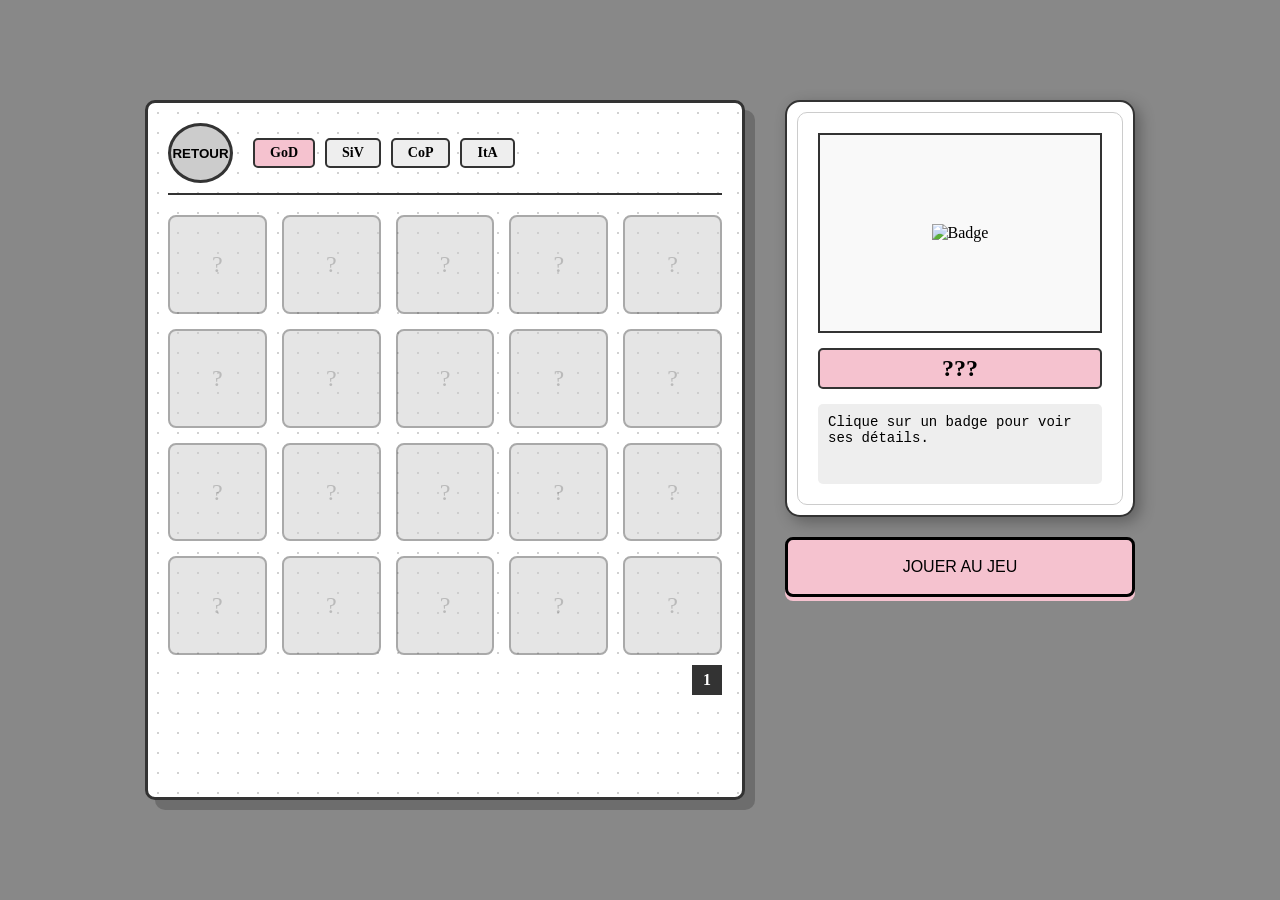
==== pages/badges.html @ b0dfad02 "Ajouts sons badges + notifications badges + lien badges/règles" ====
<!DOCTYPE html>
<html lang="fr">
<head>
    <meta charset="UTF-8">
    <title>Collections - Unicorn Shooter</title>
    <link rel="stylesheet" href="../assets/css/style.css">
    <link rel="shortcut icon" href="../assets/images/Lakitu.Favicon.png"/>
</head>
<body class="badge-page">

    <div class="badge-main-container">
        <div class="notebook">
            <div class="notebook-header">
                <button class="back-btn" onclick="window.location.href='../index.html'">RETOUR</button>
                <div class="game-tabs">
                    <span class="tab active">GoD</span>
                    <span class="tab">SiV</span>
                    <span class="tab">CoP</span>
                    <span class="tab">ItA</span>
                </div>
            </div>

            <div class="notebook-content">
                <div class="badge-grid" id="badgeGrid">
                    </div>
                
                <div class="page-numbers">
                    <div class="page-btn active">1</div>
                </div>
            </div>
        </div>

        
        
        <div class="side-column-container">
        <div class="details-card" id="detailsCard">
        <div class="card-inner">
            <div class="card-photo">
                <img src="../assets/images/placeholder_badge.png" id="detailImg" alt="Badge">
            </div>
            <div class="card-name" id="detailName">???</div>
            <div class="card-description">
                <p id="detailDesc">Clique sur un badge pour voir ses détails.</p>
            </div>
        </div>
    </div>
    <a href="règles.html" class="btn-rect-rules">JOUER AU JEU</a>
   </div>
    </div>

    <audio id="badgeMusic" src="../assets/sounds/Badges.mp3" loop preload="auto"></audio>
    

   <script>
    // --- 1. LANCEMENT IMMÉDIAT DE LA MUSIQUE ---
    const bgMusic = document.getElementById('badgeMusic');
    if (bgMusic) {
        // Force la boucle même en JS pour être sûr
        bgMusic.loop = true; 
        
        const savedVol = localStorage.getItem('musicVol') || 0.5;
        bgMusic.volume = parseFloat(savedVol);
        
        bgMusic.play().catch(() => {
            document.addEventListener('click', () => bgMusic.play(), { once: true });
        });
    }

    // --- 2. Configuration des badges (ID, Nom, Description, Image) ---
    const badgeData = [
        { id: 'first_kill', name: "Premier Sang", desc: "Vous avez éliminé votre première cible.", img: "../assets/images/Laki1.png" },
        { id: 'combo_10', name: "Série de 10", desc: "Atteindre un combo de 10 sans rater.", img: "../assets/images/Laki2.png" },
        { id: 'lakitu_slayer', name: "Chasseur de Lakitu", desc: "Éliminer Lakitu 5 fois dans une partie.", img: "../assets/images/Laki1.png" },
        { id: 'dog_lover', name: "Ami des Animaux", desc: "Cliquer sur le chien secret.", img: "../assets/images/badges/b4.png" },
        { id: 'perfect_game', name: "Score Parfait", desc: "Terminer un niveau avec 100% de précision.", img: "../assets/images/" },
        { id: 'score_5000', name: "Score de Bronze", desc: "Atteindre un score de 5 000 points.", img: "../assets/images/badges/b6.png" },
        { id: 'score_15000', name: "Score d'Argent", desc: "Atteindre un score de 15 000 points.", img: "../assets/images/badges/b7.png" },
        { id: 'yami_hunter', name: "Yami !", desc: "A débusqué un Yami caché.", img: "../assets/images/yami3.png" },
        { id: 'sniper_master', name: "Œil de Lynx", desc: "Éliminer 20 cibles à la suite sans rater un seul tir.", img: "../assets/images/badges/b9.png" },
        { id: 'super_combo', name: "Fureur de Vaincre", desc: "Maintenir un Super Combo pendant plus de 10 secondes.", img: "../assets/images/badges/b10.png" },
        { id: 'world_1_clear', name: "Explorateur des Plaines", desc: "Terminer avec succès le Monde 1.", img: "../assets/images/badges/b16.png" },
        { id: 'world_2_clear', name: "Voyageur des Cieux", desc: "Terminer avec succès le Monde 2.", img: "../assets/images/badges/b17.png" },
        { id: 'world_3_clear', name: "Héros de l'Ombre", desc: "Terminer avec succès le Monde 3.", img: "../assets/images/badges/b18.png" },
        { id: 'game_marathon', name: "Marathonien", desc: "Jouer plus de 10 parties au total.", img: "../assets/images/badges/b19.png" },
        { id: 'ghost_touch', name: "Chasseur de Fantômes", desc: "Cliquer sur une cible en mode Fantôme (Ghost-mode).", img: "../assets/images/badges/b20.png" },
        { id: 'time_saver', name: "Juste à Temps", desc: "Récupérer un bonus de temps quand il reste moins de 3 secondes.", img: "../assets/images/badges/b21.png" },
        { id: 'trigger_happy', name: "Gâchette Facile", desc: "Cliquer plus de 100 fois dans une seule partie.", img: "../assets/images/badges/b22.png" },
        { id: 'peaceful', name: "Pacifiste", desc: "Ne rien toucher pendant les 10 premières secondes d'une partie.", img: "../assets/images/badges/b23.png" },
        { id: 'settings_pro', name: "Curieux", desc: "Ouvrir le menu des paramètres avant de lancer une partie.", img: "../assets/images/badges/b24.png" },
        { id: 'full_collection', name: "Maître des Licornes", desc: "Débloquer tous les autres badges du jeu.", img: "../assets/images/badges/b25.png" }
    ];

    // --- 3. Initialisation de la grille et des boutons ---
    window.onload = () => {
        const grid = document.getElementById('badgeGrid');
        const unlockedBadges = JSON.parse(localStorage.getItem('unlockedBadges')) || [];

        badgeData.forEach(badge => {
            const isUnlocked = unlockedBadges.includes(badge.id);
            const item = document.createElement('div');
            item.className = `badge-item ${isUnlocked ? 'unlocked' : 'locked'}`;
            
            item.innerHTML = isUnlocked 
                ? `<img src="${badge.img}" alt="${badge.name}">`
                : `<div class="lock-icon">?</div>`;

            item.onclick = () => {
                if (isUnlocked) {
                    showDetails(badge);
                } else {
                    showDetails({ 
                        name: "???", 
                        desc: "Contenu verrouillé. Continuez à jouer !", 
                        img: "../assets/images/lock_placeholder.png" 
                    });
                }
            };
            grid.appendChild(item);
        });

        // --- GESTION DU BOUTON RÈGLES ---
        const rulesBtn = document.querySelector('.btn-rect-rules');
        if (rulesBtn) {
            rulesBtn.onclick = (e) => {
                e.preventDefault();
                const targetUrl = rulesBtn.getAttribute('href');

                // AJOUT DU SON DE CLIC
                const clickSound = new Audio('../assets/sounds/Game_Entry.mp3');
                const sfxVol = localStorage.getItem('sfxVol') || 0.7;
                clickSound.volume = parseFloat(sfxVol);
                clickSound.play(); // On joue le son immédiatement

                // Feedback visuel
                rulesBtn.innerText = "PATIENTEZ...";
                rulesBtn.style.opacity = "0.6";

                // Délai de 1.5s avant de changer de page
                setTimeout(() => { 
                    window.location.href = targetUrl; 
                }, 2000);
            };
        }
    };

    function showDetails(badge) {
        document.getElementById('detailImg').src = badge.img;
        document.getElementById('detailName').textContent = badge.name;
        document.getElementById('detailDesc').textContent = badge.desc;
        const card = document.getElementById('detailsCard');
        if (card) {
            card.style.transform = "rotate(2deg) scale(1.02)";
            setTimeout(() => card.style.transform = "rotate(0deg) scale(1)", 150);
        }
    }
</script>
</body>
</html>
---- assets/css/style.css ----
/* =========================================================================================================================
   SEGEMENT 0 : PAGE D'ENTRÉE (OVERLAY ET PORTES DE NUAGES)
   ========================================================================================================================= */

/* ===============================================================
   SOUS SECTION 0.1 : OVERLAY PRINCIPAL
   =============================================================== */
.home-overlay {
    position: fixed;
    inset: 0;
    display: flex;
    justify-content: center;
    align-items: center;
    z-index: 10000;
    background: rgba(255, 255, 255, 0.1); 
    backdrop-filter: blur(10px);
    transition: opacity 0.8s ease-in-out;
}

/* ===============================================================
   SOUS SECTION 0.2 : PORTES DE NUAGES
   =============================================================== */
.cloud-door {
    position: absolute;
    left: 0;
    width: 100%;
    height: 50%;
    background-color: #6d6d6d;
    background-image: url('../images/Entry_Cloud.gif');
    background-size: 250px;
    z-index: -1;
    transition: transform 1.2s cubic-bezier(0.7, 0, 0.3, 1);
}

.cloud-door.top { 
    top: 0; 
    border-bottom: 1px solid #eee; 
}

.cloud-door.bottom { 
    bottom: 0; 
    border-top: 1px solid #eee; 
}

/* ===============================================================
   SOUS SECTION 0.3 : ANIMATIONS OVERLAY
   =============================================================== */
.home-overlay.opened .cloud-door.top {
    transform: translateY(-100%);
}

.home-overlay.opened .cloud-door.bottom {
    transform: translateY(100%);
}

.home-overlay.opened .home-content {
    opacity: 0;
    transform: scale(0.9);
    transition: 0.5s ease;
}

/* ===============================================================
   SOUS SECTION 0.4 : CONTENU (TEXTE & BOUTONS)
   =============================================================== */
.welcome-title {
    font-size: 8rem;
    font-family: Impact, Haettenschweiler, 'Arial Narrow Bold', sans-serif;
    font-weight: 900;
    border: 4px solid #f5c2cf;
    letter-spacing: -2px;
    margin-bottom: 150px;
    animation: simpleFloat 4s ease-in-out infinite;
    background-color: #000;
    border-radius: 40px;
    padding: 40px;
    margin-top: -80px;
    color: #f6f6f6;
}

.action-area {
    display: flex;
    flex-direction: column;
    gap: 15px;
    align-items: center;
}

#enterBtn {
    padding: 25px 60px;
    font-size: 2.3rem;
    font-weight: 700;
    text-transform: uppercase;
    background: #000;
    color: #ffffff;
    border: 4px solid #f5c2cf;
    border-radius: 50px;
    cursor: pointer;
    transition: all 0.3s ease;
    box-shadow: 0 10px 20px rgba(0,0,0,0.1);
    margin-top: -70px;
    font-family: Impact, Haettenschweiler, 'Arial Narrow Bold', sans-serif;
}

#enterBtn:hover {
    transform: translateY(-3px);
    background: #f5c2cf;
    box-shadow: 0 15px 30px rgba(0,0,0,0.15);
}

.press-start {
    font-size: 1.4rem;
    color: #fffcfc;
    text-transform: uppercase;
    letter-spacing: 2px;
    animation: blink 1.5s infinite;
}

/* ===============================================================
   SOUS SECTION 0.5 : ANIMATIONS GLOBALES
   =============================================================== */
@keyframes simpleFloat {
    0%, 100% { transform: translateY(0); }
    50% { transform: translateY(-10px); }
}

@keyframes blink {
    0%, 100% { opacity: 0.8; }
    50% { opacity: 0.2; }
}

/* =========================================================================================================================
   SEGEMENT 1 : PAGE D'ACCUEIL
   ========================================================================================================================= */

/* ===============================================================
   SOUS SECTION 1.1 : BASE & FOND
   =============================================================== */
body.page-accueil_3 { 
    margin: 0;
    padding: 0;
    height: 100vh;
    display: flex;
    flex-direction: column;
    justify-content: center;
    align-items: center;
    overflow: hidden;
    font-family: 'Arial Black', sans-serif;
    overflow-x: hidden;
}

body.page-accueil_3::before {
    content: "";
    position: fixed;
    inset: 0;
    background: url('../images/Nuage_AkaG.gif') repeat;
    background-size: 220px;
    opacity: 0.3;
    animation: cloudsMove 60s linear infinite;
    z-index: -1;
}

@keyframes cloudsMove {
    from { background-position: -2000px 0; }
    to { background-position: 0 0; }
}

/* ===============================================================
   SOUS SECTION 1.2 : STRUCTURE PRINCIPALE
   =============================================================== */
.menu-container {
    display: flex;
    flex-direction: column;
    align-items: center;
    width: 100%;
    position: relative;
    z-index: 10;
}

/* ===============================================================
   SOUS SECTION 1.3 : LOGO
   =============================================================== */
.logo-area {
    margin-bottom: 20px;
    text-align: center;
}

.main-logo {
    width: 800px;
    max-width: 90vw;
    display: block;
    margin: 0 auto;
    filter: drop-shadow(0 5px 0 rgba(0,0,0,0.2));
    animation: float 3s ease-in-out infinite;
}

@keyframes float {
    0% { transform: translateY(0px); }
    50% { transform: translateY(-15px); }
    100% { transform: translateY(0px); }
}

/* ===============================================================
   SOUS SECTION 1.4 : NAVIGATION
   =============================================================== */
.nav-bar {
    position: relative;
    width: 100%;
    height: 220px;
    display: flex;
    justify-content: center;
    align-items: center;
    margin-top: -40px;
}

.nav-line {
    position: absolute;
    width: 100%;
    height: 120px;
    background: #000;
    z-index: 1;
}

.buttons-wrapper {
    position: relative;
    z-index: 2;
    display: flex;
    gap: 160px;
}

/* ===============================================================
   SOUS SECTION 1.5 : BOUTONS MENU
   =============================================================== */
.menu-btn {
    width: 220px;
    height: 220px;
    background: #cccccc;
    border: 15px solid #000;
    border-radius: 50%;
    display: flex;
    justify-content: center;
    align-items: center;
    text-decoration: none;
    color: #000;
    font-weight: 900;
    font-size: 2rem;
    text-transform: uppercase;
    transition: all 0.2s ease-in-out;
    box-shadow: inset 0 0 10px rgba(0,0,0,0.1);
}

.menu-btn:hover {
    transform: scale(1.1);
    background: #f5c2cf;
    border-color: #333;
}

.home-page-3 a {
    text-decoration: none;
}

/* ===============================================================
   SOUS SECTION 1.6 : BOUTON PARAMÈTRES
   =============================================================== */
.floating-settings {
    position: fixed;
    top: 20px;
    right: 20px;
    width: 60px;
    height: 60px;
    background: rgba(255, 255, 255, 0.9);
    border: 3px solid #43d5e6;
    border-radius: 50%;
    display: flex;
    justify-content: center;
    align-items: center;
    cursor: pointer;
    z-index: 1000;
    box-shadow: 0 4px 10px rgba(0, 0, 0, 0.2);
    transition: all 0.3s ease;
}

.floating-settings:hover {
    transform: scale(1.1);
    background: #fff;
    box-shadow: 0 0 15px rgba(67, 213, 230, 0.5);
}

.gear-icon {
    width: 30px;
    height: 30px;
    background: #444;
    position: relative;
    border-radius: 5px;
    transition: transform 0.6s cubic-bezier(0.175, 0.885, 0.32, 1.275);
}

.gear-icon::before, .gear-icon::after {
    content: "";
    position: absolute;
    inset: 0;
    background: inherit;
    border-radius: 5px;
}

.gear-icon::before { transform: rotate(30deg); }
.gear-icon::after { transform: rotate(60deg); }

.gear-inner {
    position: absolute;
    top: 50%; left: 50%;
    width: 12px; height: 12px;
    background: #fff;
    border-radius: 50%;
    transform: translate(-50%, -50%);
    z-index: 2;
}

.floating-settings:hover .gear-icon {
    transform: rotate(180deg);
    background: #43d5e6;
}

#settingsOverlay {
    z-index: 9000;   
}

/* =========================================================================================================================
   SEGEMENT 2 : PAGE RÈGLES
   ========================================================================================================================= */

/* ===============================================================
   SOUS SECTION 2.1 : BASE & FOND
   =============================================================== */
body.page-règles {
  position: relative;
  background-color: rgb(225, 225, 225);
  margin: 0;
  padding: 0;
  font-family: 'Segoe UI', Tahoma, Geneva, Verdana, sans-serif;
  display: flex;
  justify-content: center;
  align-items: center;
  min-height: 100vh;
  overflow: hidden;
}

body.page-règles::before {
  content: "";
  position: absolute;
  inset: 0;
  background-image: url("../images/Lakituu.gif");
  background-repeat: repeat;
  background-size: 220px;
  opacity: 0.15;
  z-index: 0;
}

/* Contenu au-dessus du fond */
body.page-règles > * {
  position: relative;
  z-index: 1;
}

/* ===============================================================
   SOUS SECTION 2.2 : VARIABLES CSS
   =============================================================== */
:root {
  --wii-blue-light: #a5a7ab;
  --wii-blue-dark: #000000;
  --wii-border: #7258b5;
  --wii-bg-glass: rgba(255, 255, 255, 0.2);
}

/* ===============================================================
   SOUS SECTION 2.3 : CONTAINER PRINCIPAL (STYLE WII)
   =============================================================== */
.wii-container {
  width: 1320px;
  min-height: 520px;
  align-items: center;
  background: linear-gradient(to bottom, var(--wii-blue-light), var(--wii-blue-dark));
  border: 4px solid white;
  border-radius: 40px;
  padding: 30px;
  box-shadow: 0 20px 50px rgba(170, 169, 169, 0.3);
  display: flex;
  position: relative;
  z-index: 1;
  flex-direction: column;
  gap: 20px;
}

/* Effet lignes */
.wii-container::before {
  content: "";
  position: absolute;
  inset: 0;
  background: repeating-linear-gradient(0deg, transparent, transparent 2px, rgba(0,0,0,0.05) 3px);
  pointer-events: none;
}

/* ===============================================================
   SOUS SECTION 2.4 : HEADER
   =============================================================== */
.wii-header {
  display: flex;
  align-items: center;
  gap: 20px;
  margin-bottom: 15px;
}

.game-thumbnail {
  width: 150px;
  height: 80px;
  background: rgb(255, 255, 255);
  border-radius: 15px;
  border: 3px solid #b5c4f5;
  overflow: hidden;
}

.game-thumbnail img {
  width: 100%;
  height: 100%;
  object-fit: cover;
}

.wii-header h1 {
  font-size: 2.2rem;
  margin: 0;
  text-shadow: 2px 2px 4px rgba(0,0,0,0.2);
}

/* ===============================================================
   SOUS SECTION 2.5 : CONTENU CENTRAL
   =============================================================== */
.wii-content {
  background: var(--wii-bg-glass);
  border: 2px solid rgba(255,255,255,0.4);
  border-radius: 30px;
  padding: 20px;
}

.content-wrapper {
  display: flex;
  gap: 20px;
  margin-bottom: 20px;
}

.illustration-box {
  flex: 1;
  background: white;
  border-radius: 20px;
  min-height: 180px;
  display: flex;
  justify-content: center;
  align-items: center;
}

.description-box {
  flex: 1.5;
  font-size: 1.5rem;
  line-height: 1.2;
  font-weight: 500;
}

/* ===============================================================
   SOUS SECTION 2.6 : BLOCS D'INFORMATIONS (3 COLONNES)
   =============================================================== */
.triple-column-wrapper {
  display: flex;
  gap: 15px;
  margin-bottom: 20px;
}

.info-block {
  flex: 1;
  display: flex;
  flex-direction: column;
  gap: 10px;
}

.block-image {
  background: white;
  border-radius: 15px;
  height: 215px;
  width: 100%;
  display: flex;
  justify-content: center;
  align-items: center;
  overflow: hidden;
  border: 2px solid rgba(255,255,255,0.5);
}

.block-image img {
  width: 100%;
  height: 100%;
  object-fit: cover;
  object-position: center;
}

.block-text {
  font-size: 1.1rem;
  line-height: 1.3;
  color: white;
  text-align: center;
  padding: 5px;
}

/* Responsive */
@media (max-width: 600px) {
  .triple-column-wrapper {
    flex-direction: column;
  }
  .wii-container {
    width: 90%;
  }
}

/* ===============================================================
   SOUS SECTION 2.7 : FOOTER & BOUTON
   =============================================================== */
.wii-footer {
  display: flex;
  justify-content: space-between;
  align-items: center;
  border-top: 2px solid rgba(255,255,255,0.3);
  padding-top: 15px;
}

.ok-button {
  background: white;
  color: #333;
  padding: 5px 20px;
  border-radius: 50px;
  display: flex;
  align-items: center;
  gap: 10px;
  font-weight: bold;
  box-shadow: 0 4px 0px #bbb;
  cursor: pointer;
  transition: transform 0.1s ease, box-shadow 0.1s ease;
}

.ok-button:hover {
  transform: scale(1.05);
  filter: brightness(1.1);
}

.ok-button:active {
  transform: scale(0.95);
}

.btn-circle {
  background: #eee;
  border: 2px solid #999;
  border-radius: 50%;
  width: 30px;
  height: 30px;
  display: flex;
  justify-content: center;
  align-items: center;
  font-size: 0.8rem;
}

/* ===============================================================
   SOUS SECTION 2.8 : TEXTES
   =============================================================== */
.rule-message {
    color: white;
    font-weight: bolder;
    font-size: 18px;
}

.player-text {
    color: white;
}

/* ===============================================================
   SOUS SECTION 2.9 : MODALE (OVERLAY)
   =============================================================== */
.modal-overlay {
  position: fixed;
  inset: 0;
  background: rgba(0, 0, 0, 0.7);
  display: none;
  justify-content: center;
  align-items: center;
  z-index: 100;
  backdrop-filter: blur(5px);
}

.modal-overlay.active {
  display: flex;
}

/* ===============================================================
   SOUS SECTION 2.10 : CONTENU MODALE
   =============================================================== */
.modal-content {
  background: linear-gradient(to bottom, #ffffff, #e0e0e0);
  width: 500px;
  max-height: 85vh;
  overflow-y: auto;
  padding: 30px;
  border-radius: 40px;
  border: 6px solid #858585;
  text-align: center;
  box-shadow: 0 0 30px rgba(0,0,0,0.5);
  animation: popIn 0.3s ease-out;
  position: relative;
}

/* Scrollbar */
.modal-content::-webkit-scrollbar {
  width: 8px;
}

.modal-content::-webkit-scrollbar-thumb {
  background: #000000;
  border-radius: 10px;
}

.modal-content::-webkit-scrollbar-track {
  background: rgba(255, 255, 255, 0.05);
  margin: 20px;
}

/* Animation */
@keyframes popIn {
  from { transform: scale(0.8); opacity: 0; }
  to { transform: scale(1); opacity: 1; }
}

.modal-header h1 {
   font-family: Cambria, Cochin, Georgia, Times, 'Times New Roman', serif;
   font-weight: bolder;
}

/* ===============================================================
   SOUS SECTION 2.11 : LISTE D'ITEMS
   =============================================================== */
.items-list {
    list-style: none;
    padding: 0;
    margin: 20px 0;
    text-align: left;
    width: 100%; 
}

.items-list li {
    display: flex;
    align-items: center;
    margin-bottom: 15px;
    background: rgba(255, 255, 255, 0.1);
    padding: 10px;
    border-radius: 8px;
}

/* Icônes */
.item-icon {
    width: 110px;
    height: 90px;
    display: flex;
    justify-content: center;
    align-items: center;
    margin-right: 15px;
    flex-shrink: 0;
}

.starvy-img {
    width: 440px;
    height: 90px;
    display: flex;
    justify-content: center;
    align-items: center;
    margin-right: 15px;
    flex-shrink: 0;
}

/* Images spécifiques */
.img-licornes-groupe {
    width: 65px;
    height: auto;
    transform: scale(1.4);
    filter: drop-shadow(0 0 5px rgba(255, 255, 255, 0.3));
}

.item-icon img:not(.img-licornes-groupe) {
    max-width: 80%;
    height: auto;
}

.item-icon img {
    max-width: 100%;
    max-height: 100%;
    object-fit: contain;
}

/* Texte item */
.item-desc {
    font-size: 0.9rem;
    color: #000000;
    line-height: 1.2;
    font-family:'Franklin Gothic Medium', 'Arial Narrow', Arial, sans-serif;
}

.item-desc strong {
    display: block;
    color: #f8a2b7;
    font-weight: 900;
    font-size: large;
    margin-bottom: 3px;
}

/* ===============================================================
   SOUS SECTION 2.12 : TEXTE CONTINUER
   =============================================================== */
.text-start {  
  width: 100%;
  background: rgba(0, 0, 0, 0.6);
  color: white;
  text-align: center;
  padding: 15px 0;
  position: fixed; 
  bottom: 40px;
  left: 0;
  font-size: 25px;
  font-family: 'Gill Sans', 'Gill Sans MT', Calibri, 'Trebuchet MS', sans-serif;
  animation: blink 1.5s infinite;
  z-index: 5;
}

/* Animation (réutilisée) */
@keyframes blink {
  0%, 100% { opacity: 1; }
  50% { opacity: 0.4; }
}

/* =========================================================================================================================
   SEGEMENT 3 : PAGE JEU (GAMEPLAY, CIBLES ET SYSTÈME)
   ========================================================================================================================= */

/* ===============================================================
   SOUS SECTION 3.1 : RESET & CONFIGURATION DE BASE
   =============================================================== */
* {
    margin: 0;
    padding: 0;
    box-sizing: border-box; /* Meilleure gestion des tailles */
}

body.world_1, body.world_2, body.world_3 {
    margin: 0;
    padding: 0;
    width: 100vw;
    height: 100vh;
    overflow: hidden; /* Empêche le scroll si une cible sort de l'écran */
    position: fixed;  /* Verrouille l'écran pour éviter le décalage sur mobile/clic */
    user-select: none; /* Empêche la sélection de texte/images pendant qu'on clique */
    font-family: Arial, sans-serif;
}

/* ===============================================================
   SOUS SECTION 3.2 : GESTION DES MONDES (VISUELS & BACKGROUNDS)
   =============================================================== */

/* Fonds des mondes en 1er plan */
body.world_1 { 
    background: url('../assets/images/bg_level_1.png') center/cover #ededed ;
    background-size: cover;
    background-attachment: fixed;
    transition: transform 0.1s ease-out; /* Pour un retour au calme fluide */
}

body.world_2 { 
    background: url('../assets/images/bg_level_2.png') center/cover #506396; 
    background-size: cover;
    background-attachment: fixed;
    transition: transform 0.1s ease-out; /* Pour un retour au calme fluide */
}

body.world_3 { 
    background: url('../assets/images/bg_level_3.png') center/cover #535353;
    background-size: cover;
    background-attachment: fixed;
    transition: transform 0.1s ease-out; /* Pour un retour au calme fluide */ 
}

/* Nuages animés et effets atmosphériques (Before de body) */
body.world_1::before {
    content: "";
    position: absolute;
    inset: 0;
    background: url("../images/Nuage_AkaG.gif") repeat;
    background-size: 300px;
    opacity: 0.25;
    pointer-events: none;
    animation: cloudsMove 60s linear infinite;
}

body.world_2::before  {
    content: "";
    position: absolute;
    inset: 0;
    background: url("../images/Entry_Cloud.gif") repeat;
    background-size: 300px;
    opacity: 0.25;
    pointer-events: none;
    animation: cloudsMove 60s linear infinite;
}

body.world_3::before {
    content: "";
    position: absolute;
    inset: 0;
    background: url("../images/Evil_Good_Lakitu.gif") repeat;
    background-size: 300px;
    opacity: 0.25;
    pointer-events: none;
    animation: cloudsMove 60s linear infinite;
}

/* ===============================================================
   SOUS SECTION 3.3 : INTERFACE UTILISATEUR EN JEU (HUD)
   =============================================================== */

.game-infos {
    position: absolute;
    top: 20px;
    inset-inline: 20px;
    display: flex;
    justify-content: space-between;
    align-items: center;
}

.score {
    display: flex;
    align-items: center;
    gap: 10px;
    font-size: 25px;
    font-weight: bold;
}

.score img { width: 45px; }

.timer {
    background: black;
    color: white;
    padding: 12px 20px;
    border-radius: 20px;
    font-size: 18px;
    font-weight: bold;
}

.current-level {
    position: absolute;
    bottom: 20px;
    left: 20px;
    font-weight: 900;
    font-size: 35px;
}

.btn-pause {
    position: absolute;
    bottom: 0;
    right: 0;
    font-size: 42px;
    padding: 16px;
    background: rgba(0,0,0,0.7);
    color: white;
    border: none;
    cursor: pointer;
}

/* --- Notification de Badge (Style PS5) --- */
.badge-notification {
    position: fixed;
    top: 20px;
    right: -350px; /* Caché au départ */
    width: 320px;
    background: rgba(255, 255, 255, 0.95);
    border-left: 8px solid #f5c2cf; /* Ta couleur thème */
    padding: 15px;
    display: flex;
    align-items: center;
    gap: 15px;
    border-radius: 10px;
    box-shadow: 0 10px 30px rgba(0,0,0,0.3);
    z-index: 10000;
    transition: right 0.5s cubic-bezier(0.175, 0.885, 0.32, 1.275);
    font-family: Arial, sans-serif;
}

.badge-notification.show {
    right: 20px; /* Glisse vers l'intérieur */
}

.badge-icon-notify {
    width: 50px;
    height: 50px;
    background: #000;
    border-radius: 50%;
    display: flex;
    justify-content: center;
    align-items: center;
    flex-shrink: 0;
}

.badge-icon-notify img {
    width: 30px;
}

.badge-info-notify {
    display: flex;
    flex-direction: column;
}

.badge-info-notify .title-notif {
    font-size: 12px;
    text-transform: uppercase;
    color: #777;
    font-weight: bold;
    margin: 0;
}

.badge-info-notify .name-notif {
    font-size: 16px;
    color: #000;
    font-weight: 900;
    margin: 2px 0;
}

/* ===============================================================
   SOUS SECTION 3.4 : SYSTÈME DE CIBLES & GAMEPLAY
   =============================================================== */

#levelContainer { position: fixed; inset: 0; z-index: 10; pointer-events: none; }

.targets {
    position: absolute;
    width: 270px;
    image-rendering: pixelated;
    pointer-events: auto;
    cursor: crosshair;
    z-index: 20;
}

.evil-target {
    width: 100px;
    filter: drop-shadow(0 0 10px red); /* Lueur rouge */
    animation: pulse-red 0.5s infinite alternate;
    z-index: 25;
}

/* Harmonisation des deux nuages */
.lakitu-target, 
.evil-lakitu-target {
    width: 140px !important;
    height: auto;
    filter: drop-shadow(0px 5px 5px rgba(0,0,0,0.3));
    z-index: 35;
}

.lakitu-target {
    filter: drop-shadow(0px 0px 10px rgb(255, 254, 254));
    animation: pulse-white 0.5s infinite alternate;
}

.evil-lakitu-target {
    filter: drop-shadow(0px 0px 10px red);
    animation: pulse-red 0.5s infinite alternate;
}

/* Effet fantôme */
.targets.ghost-mode {
    opacity: 0.35 !important; /* Très transparent */
    filter: brightness(1.2) grayscale(0.6) blur(1px);
    pointer-events: none;
    transition: opacity 1s ease-in;
    z-index: 5;
}

/* Classe temporaire pour cacher l'image pendant l'explosion */
.is-exploding {
    visibility: hidden;
}

/* Bombes et Explosions */
.targets.bomb-target {
    width: 150px;
    height: 150px;
    z-index: 30;
}

.bomb-target {
    filter: drop-shadow(0 0 5px red);
    animation: pulse-red 0.5s infinite alternate;
    width: 120px;
}

/* Spéciaux (UFO, Star, Boshi) */
.ufo-target {
    width: 150px;
    height: auto;
    filter: drop-shadow(0 0 15px cyan);
    z-index: 31; 
}

.star-target {
    width: 210px;
    filter: drop-shadow(0 0 15px #FFD700);
    z-index: 29;
}

.boshi-target {
    animation: boshi-sparkle 0.8s infinite alternate;
    width: 110px;
    z-index: 15;
}

/* Easter Egg (Chien) */
.targets.dog-target {
    width: 90px;
    height: 90px;
    filter: drop-shadow(0 0 8px #ADFF2F) drop-shadow(0 0 15px #ADFF2F);
    animation: bounce-dog 1s infinite alternate ease-in-out;
    z-index: 50;
}

/* ===============================================================
   SOUS SECTION 3.5 : FEEDBACK VISUEL & TEXTES FLOTTANTS
   =============================================================== */

.combo-text {
    position: absolute;
    pointer-events: none;
    color: #ffffff;
    font-family: 'Arial Black', sans-serif;
    font-size: 28px;
    font-weight: 900;
    text-transform: uppercase;
    text-shadow: 3px 3px 0px #000, -1px -1px 0px #000, 1px -1px 0px #000, -1px 1px 0px #000;
    z-index: 9999;
    animation: comboAnimation 0.8s ease-out forwards;
}

.combo-text.dog-bonus {
    color: #ADFF2F !important;
    font-weight: bold;
    font-size: 2.2em;
    animation: pop-up-bonus 0.8s forwards;
}

.combo-text.malus {
    color: #ff0000 !important;
    font-weight: bold;
    font-size: 2.2em;
}

.super-combo-active #scoreValue {
    color: #0077ff !important;
    text-shadow: 0 0 15px #00ffff, 0 0 25px #0077ff;
    animation: pulse-score 0.5s infinite alternate;
}

.low-time-alert {
    color: #ff0000 !important;
    animation: pulse-red 0.5s infinite alternate;
    font-weight: bold;
    transform: scale(1.2);
}

/* ===============================================================
   SOUS SECTION 3.6 : OVERLAYS (BIENVENUE, PAUSE & FIN)
   =============================================================== */

/* Style partagé Overlays */
.welcome-overlay, .end-overlay {
    position: fixed;
    inset: 0;
    display: flex;
    justify-content: center;
    align-items: center;
    backdrop-filter: blur(8px);
    -webkit-backdrop-filter: blur(8px);
    z-index: 2000;
}

/* Overlay de Bienvenue */
.welcome-overlay { background: rgba(0, 0, 0, 0.7); }

.welcome-content {
    background: rgb(181, 181, 181);
    padding: 40px;
    border-radius: 30px;
    text-align: center;
    border: 5px solid #000;
    box-shadow: 0 20px 50px rgba(0, 0, 0, 0.2);
    animation: zoomIn 0.6s cubic-bezier(0.34, 1.56, 0.64, 1);
}

.welcome-logo {
    width: 100%;
    max-width: 600px;
    margin: 0 auto 5px;
    display: block;
}

.input-container {
    margin-top: -80px;
    display: flex;
    flex-direction: column;
    align-items: center;
}

#playerNameInput {
    padding: 30px;
    font-size: 25px;
    border: 2px solid #ccc;
    border-radius: 10px;
    width: 450px;
    margin: 0 auto 50px;
    text-align: center;
    outline: none;
}

#startGameBtn {
    padding: 15px 100px;
    font-size: 25px;
    background: black;
    color: white;
    border-radius: 50px;
    cursor: pointer;
    font-weight: bold;
    transition: transform 0.2s;
    border: none;
}

#startGameBtn:hover { transform: scale(1.1); }

/* Overlay de Fin */
.end-overlay { 
    background: rgba(0, 0, 0, 0.2); 
    flex-direction: column;
    display: none; 
    z-index: 1500; 
}

.end-title {
    width: 100%;
    background: rgba(120, 120, 120, 0.9);
    color: white;
    text-align: center;
    padding: 25px 0;
    font-size: 70px;
    font-family: 'Arial Black', sans-serif;
    letter-spacing: 5px;
    text-shadow: 2px 2px 5px rgba(0,0,0,0.3);
    margin-bottom: 15px;
}

.end-content {
    display: flex;
    flex-direction: column;
    align-items: center;
    margin: 20px 0;
}

.end-score-box {
    background: #000;
    color: #fff;
    padding: 15px 60px;
    border-radius: 50px;
    font-size: 35px;
    font-weight: bold;
    box-shadow: 0 4px 15px rgba(0,0,0,0.5);
    margin-bottom: 30px;
}

.end-comment {
    font-size: 26px;
    font-weight: 900;
    color: #000000;
}

.click-to-continue {
    width: 100%;
    background: rgba(60, 60, 60, 0.9);
    color: white;
    text-align: center;
    padding: 20px 0;
    font-size: 20px;
    text-transform: uppercase;
    letter-spacing: 2px;
    margin-top: 50px;
    animation: blink 1.5s infinite;
}

/* Overlay de Pause */
.pause-overlay {
    position: fixed;
    inset: 0;
    display: none;
    justify-content: center;
    align-items: center;
    background: rgba(0, 0, 0, 0.6);
    backdrop-filter: blur(5px);
    z-index: 3000;
}

.pause-content {
    background: #b5b5b5;
    padding: 40px;
    border-radius: 30px;
    border: 5px solid #000;
    text-align: center;
    min-width: 300px;
    box-shadow: 0 10px 30px rgba(0,0,0,0.5);
}

.pause-title {
    font-size: 40px;
    margin-bottom: 30px;
    font-family: 'Arial Black', sans-serif;
}

.pause-buttons {
    display: flex;
    flex-direction: column;
    gap: 20px;
}

.btn-pause-menu {
    padding: 15px 30px;
    font-size: 20px;
    font-weight: bold;
    background: black;
    color: white;
    border: none;
    border-radius: 50px;
    cursor: pointer;
    transition: transform 0.2s, background 0.2s;
}

.btn-pause-menu:hover { transform: scale(1.05); background: #333; }
.btn-quit { background: #8b0000; }
.btn-quit:hover { background: #ff0000; }

/* ===============================================================
   SOUS SECTION 3.7 : SYSTÈME DE DÉCOMPTE & ÉCRANS INTERMÉDIAIRES
   =============================================================== */

.start-message {
    position: fixed;
    top: 50%; left: 50%;
    transform: translate(-50%, -50%);
    font-size: 80px;
    color: white;
    text-shadow: 4px 4px 0 black;
    z-index: 500;
}

.restart-countdown {
    position: fixed;
    top: 50%; left: 50%;
    transform: translate(-50%, -50%);
    font-size: 80px;
    color: white;
    text-shadow: 4px 4px 0 black;
    z-index: 500;
    animation: pulseRestart 0.5s infinite alternate;
}

/* ===============================================================
   SOUS SECTION 3.8 : ANIMATIONS ET EFFETS SPÉCIAUX (KEYFRAMES)
   =============================================================== */

/* Vibrations & Secousses */
.screen-shake {
    animation: shake 0.4s cubic-bezier(.36,.07,.19,.97) both;
    transform: scale(1.05); 
    overflow: hidden;
}

@keyframes shake {
    0% { transform: translate(0, 0) rotate(0deg); }
    10% { transform: translate(-12px, -12px) rotate(-3deg); }
    20% { transform: translate(12px, 10px) rotate(3deg); }
    30% { transform: translate(-12px, 8px) rotate(-2.5deg); }
    40% { transform: translate(12px, -10px) rotate(2.5deg); }
    50% { transform: translate(-10px, 12px) rotate(-2deg); }
    60% { transform: translate(10px, -8px) rotate(2deg); }
    70% { transform: translate(-12px, 10px) rotate(-1.5deg); }
    80% { transform: translate(12px, -12px) rotate(1.5deg); }
    90% { transform: translate(-8px, 8px) rotate(-1deg); }
    100% { transform: translate(0, 0) rotate(0deg); }
}

/* Explosions Pixel Art */
.retro-explosion {
    position: absolute;
    pointer-events: none;
    z-index: 100;
}

.pixel {
    position: absolute;
    width: 8px;
    height: 8px;
    background-color: #f5c2cf;
    box-shadow: 2px 2px 0px #000;
    animation: pixelScatter 0.5s steps(5) forwards;
}

@keyframes pixelScatter {
    0% { transform: translate(0, 0) scale(1); opacity: 1; }
    100% { transform: translate(var(--dx), var(--dy)) scale(0); opacity: 0; }
}

/* Pulsations & Mouvements */
@keyframes pulseRestart {
    from { transform: translate(-50%, -50%) scale(1); }
    to { transform: translate(-50%, -50%) scale(1.05); }
}

@keyframes pulse-white {
    from { filter: drop-shadow(0 0 2px rgb(255, 255, 255)); }
    to { filter: drop-shadow(0 0 15px rgb(216, 216, 216)); transform: scale(1.1); }
}

@keyframes pulse-red {
    from { filter: drop-shadow(0 0 2px red); text-shadow: 0 0 5px #ff0000; transform: scale(1.1); }
    to { filter: drop-shadow(0 0 15px red); text-shadow: 0 0 20px #ff0000; transform: scale(1.3); }
}

@keyframes bounce-dog {
    from { transform: translateY(0) rotate(0deg); }
    to { transform: translateY(-15px) rotate(5deg); }
}

@keyframes boshi-sparkle {
    0% { filter: drop-shadow(0 0 5px #0077ff) brightness(1); }
    100% { filter: drop-shadow(0 0 20px #00ffff) brightness(1.5) hue-rotate(90deg); }
}

@keyframes comboAnimation {
    0% { transform: scale(0.5) translateY(0); opacity: 0; }
    20% { transform: scale(1.2) translateY(-20px); opacity: 1; }
    100% { transform: scale(1) translateY(-100px); opacity: 0; }
}

@keyframes pop-up-bonus {
    0% { opacity: 0; transform: translateY(0) scale(0.5); }
    50% { opacity: 1; transform: translateY(-50px) scale(1.2); }
    100% { opacity: 0; transform: translateY(-100px) scale(1); }
}

@keyframes pulse-score {
    from { transform: scale(1); }
    to { transform: scale(1.2); }
}


/* =========================================================================================================================
   SEGEMENT 4 : SCOREBOARD (CLASSEMENT)
   ========================================================================================================================= */

/* ===============================================================
   SOUS SECTION 4.1 : BASE & FOND
   =============================================================== */
body.score-board {
    margin: 0;
    padding: 0;
    font-family: Arial, Helvetica, sans-serif;
    background-color: #e5e5e5;
    overflow-x: hidden;
}

/* Fond animé */
body.score-board::before {
  content: "";
  position: absolute;
  inset: 0;
  background-image: url("../images/Entry_Cloud.gif");
  background-repeat: repeat;
  background-size: 220px;
  opacity: 0.15;
  z-index: 0;
  animation: cloudsMove 60s linear infinite;
}

/* Contenu au-dessus */
body.score-board > * {
  position: relative;
  z-index: 1;
}

/* ===============================================================
   SOUS SECTION 4.2 : TITRE PRINCIPAL
   =============================================================== */
.title {
    width: 100%;
    background-color: #9e9e9e;
    color: white;
    font-weight: 900;
    font-size: 32px;
    padding: 25px 40px;
    margin: 0 0 30px 0;
    text-transform: uppercase;
    letter-spacing: 2px;
}

/* ===============================================================
   SOUS SECTION 4.3 : LISTE DES SCORES
   =============================================================== */
.score-list {
    display: flex;
    flex-direction: column;
    gap: 20px;
    width: 90%;
    max-width: 850px;
    margin: 0 auto;
    padding-left: 30px;
    padding-bottom: 120px;
    max-height: 60vh;
    overflow-y: auto;
}

/* Scrollbar personnalisée */
.score-list::-webkit-scrollbar {
    width: 8px;
}

.score-list::-webkit-scrollbar-thumb {
    background: #c0c0c0;
    border-radius: 10px;
}

/* ===============================================================
   SOUS SECTION 4.4 : ITEM DE SCORE
   =============================================================== */
.score-item {
    position: relative;
    display: flex;
    align-items: center;
    opacity: 1;
}

/* Pastille rang */
.rank {
    width: 80px;
    height: 70px;
    background-color: #f5c2cf;
    border-radius: 40%;
    display: flex;
    align-items: center;
    justify-content: center;
    font-weight: bold;
    font-size: 22px;
    position: absolute;
    left: -25px;
    z-index: 2;
}

/* Barre score */
.score-bar {
    background-color: black;
    color: white;
    border-radius: 50px;
    padding: 20px 30px 20px 70px;
    width: 100%;
    display: flex;
    align-items: center;
    font-size: 20px;
}

.name { 
    font-weight: 900; 
    margin-right: 10px; 
}

.value { 
    font-weight: bold; 
}

/* ===============================================================
   SOUS SECTION 4.5 : PODIUM (TOP 3)
   =============================================================== */
.score-item:nth-child(1) .rank { 
    background-color: #FFD700; 
    color: #000; 
}

.score-item:nth-child(2) .rank { 
    background-color: #C0C0C0; 
    color: #000; 
}

.score-item:nth-child(3) .rank { 
    background-color: #CD7F32; 
    color: #000; 
}

/* ===============================================================
   SOUS SECTION 4.6 : JOUEUR ACTUEL (HIGHLIGHT)
   =============================================================== */
.score-item.current-player .score-bar {
    background-color: #f5c2cf !important;
    color: #000 !important;
    border: 3px solid white;
    animation: flashCurrentPlayer 0.8s infinite alternate;
}

/* Animation highlight */
@keyframes flashCurrentPlayer {
    from { box-shadow: 0 0 5px #f5c2cf; filter: brightness(1); }
    to { box-shadow: 0 0 20px #f5c2cf; filter: brightness(1.2); }
}

/* ===============================================================
   SOUS SECTION 4.7 : BANDEAU "CONTINUER"
   =============================================================== */
.tap-to-continue {
    width: 100%;
    background: rgba(60, 60, 60, 0.95);
    color: white;
    text-align: center;
    padding: 25px 0;
    cursor: pointer;
    margin-top: 60px;
    position: fixed;
    left: 0;
    z-index: 1000;
    animation: blink 1.5s infinite;
}

/* Texte interne */
.flashing-text {
    font-size: 16px;
    font-weight: bold;
    text-transform: uppercase;
    letter-spacing: 3px;
}

/* ===============================================================
   SOUS SECTION 4.8 : ANIMATION GLOBALE
   =============================================================== */
@keyframes blink {
  0%, 100% { opacity: 1; }
  50% { opacity: 0.4; }
}

/* =========================================================================================================================
   SEGEMENT 5 : PAGE FINALE (REMERCIEMENTS / ENDING)
   ========================================================================================================================= */

/* ===============================================================
   SOUS SECTION 5.1 : BASE & LAYOUT GLOBAL
   =============================================================== */
body.ending-game {
    margin: 0;
    font-family: 'Arial', sans-serif;
    background-color: #e9e9e9;
    display: flex;
    justify-content: center;
    align-items: center;
    height: 100vh;
}

/* ===============================================================
   SOUS SECTION 5.2 : FOND ANIMÉ
   =============================================================== */
body.ending-game::before {
    content: "";
    position: fixed;
    inset: 0;
    background: url('../images/Evil_Good_Lakitu.gif') repeat;
    background-size: 220px;
    opacity: 0.3;
    animation: cloudsMoveEnding 60s linear infinite;
    z-index: -1;
}

/* Animation fond */
@keyframes cloudsMoveEnding {
    from { background-position: 0 0; }
    to { background-position: 0 2000px; }
}

/* ===============================================================
   SOUS SECTION 5.3 : STRUCTURE DES CRÉDITS
   =============================================================== */
.credits-layout {
    text-align: center;
    width: 1000px;
    z-index: 1;
}

.credits-layout h1 {
    font-size: 75px;
    margin-bottom: 30px;
    font-family: 'Franklin Gothic Medium', Arial, sans-serif;
}

/* ===============================================================
   SOUS SECTION 5.4 : SCORE FINAL
   =============================================================== */
.score-final {
    display: flex;
    align-items: center;
    background-color: #000000;
    border-radius: 25px;
    padding: 20px;
    margin-bottom: 30px;
    position: relative;
}

.rank-final {
    width: 120px;
    height: 100px;
    background-color: #f5c2cf;
    border-radius: 40%;
    display: flex;
    align-items: center;
    justify-content: center;
    font-weight: bold;
    font-size: 50px;
    position: absolute;
    left: -25px;
    z-index: 2;
}

.final-score-text {
    flex: 1;
    text-align: center;
    font-weight: bold;
    font-size: 49px;
    color: white;
}

/* ===============================================================
   SOUS SECTION 5.5 : BOÎTE DE CRÉDITS
   =============================================================== */
.credits-box {
    width: 100%;
    min-height: 200px;
    background-color: #8f8f8f;
    border-radius: 20px;
    margin-bottom: 40px; 
    border: 2px solid #000;
    display: flex;
    align-items: center;
}

/* Image Lakitu */
.credits-img {
    width: 190px;
    height: auto;
    margin-left: 20px;
    animation: lakituFloat 3s ease-in-out infinite, 
               lakituBounce 0.6s ease-in-out infinite alternate;
    filter: drop-shadow(0 5px 15px rgba(0,0,0,0.3));
}

#evilCreditsImg {
    transform: scaleX(-1); /* Retourne l'image horizontalement */
    animation: lakituFloat 3s ease-in-out infinite, lakituBounce 0.6s ease-in-out infinite alternate;
}


/* Texte crédits */
.credits-text {
    flex: 1;
    padding: 20px;
    color: white;
    text-align: left;
    font-size: 24px;
    font-weight: bolder;
    line-height: 1.4;
}

/* ===============================================================
   SOUS SECTION 5.6 : ANIMATIONS (LAKITU)
   =============================================================== */
@keyframes lakituFloat {
    0%, 100% { transform: translateY(0); }
    50% { transform: translateY(-15px); }
}

@keyframes lakituBounce {
    from { transform: scale(1); }
    to { transform: scale(1.05); }
}

/* ===============================================================
   SOUS SECTION 5.7 : BOUTONS FIN
   =============================================================== */
.buttons {
    display: flex;
    justify-content: space-between;
}

.btn {
    padding: 35px 110px;
    border-radius: 25px;
    border: 4px solid #000;
    background-color: #f3cfd3;
    font-size: 30px;
    font-weight: bold;
    cursor: pointer;
    transition: 0.2s ease;
}

.btn:hover {
    background-color: #e6b9bf;
    transform: scale(1.05);
}

/* =========================================================================================================================
   SEGEMENT 6 : BADGES (COLLECTIONS)
   ========================================================================================================================= */

   /* =========================================================================================================================
   SEGEMENT 6 : BADGES (COLLECTIONS) - DESIGN HENRY STICKMIN
   ========================================================================================================================= */

body.badge-page {
    background-color: #888; /* Fond neutre pour faire ressortir le carnet */
    display: flex;
    justify-content: center;
    align-items: center;
    height: 100vh;
    margin: 0;
}

.badge-main-container {
    display: flex;
    gap: 40px;
    align-items: flex-start;
}

/* --- LE CARNET (Notebook) --- */
.notebook {
    background: #fff;
    width: 600px;
    height: 700px;
    border-radius: 10px;
    box-shadow: 10px 10px 0px rgba(0,0,0,0.2);
    padding: 20px;
    background-image: radial-gradient(#d1d1d1 1px, transparent 1px);
    background-size: 20px 20px; /* Effet petits points / quadrillage */
    border: 3px solid #333;
    display: flex;
    flex-direction: column;
}

.notebook-header {
    display: flex;
    align-items: center;
    border-bottom: 2px solid #333;
    padding-bottom: 10px;
    margin-bottom: 20px;
}

.back-btn {
    background: #cccccc;
    border: 3px solid #333;
    border-radius: 50%;
    width: 65px;
    height: 60px;
    font-weight: bold;
    cursor: pointer;
    margin-right: 20px;
}

.back-btn:hover {
    background: #f32d5e;
}

.game-tabs {
    display: flex;
    gap: 10px;
}

.tab {
    padding: 5px 15px;
    border: 2px solid #333;
    background: #eee;
    border-radius: 5px;
    font-weight: bold;
    font-size: 14px;
}

.tab.active { background: #f5c2cf; }

/* --- GRILLE DES BADGES --- */
.badge-grid {
    display: grid;
    grid-template-columns: repeat(5, 1fr);
    grid-template-rows: repeat(4, 1fr);
    gap: 15px;
    flex-grow: 1;
}

.badge-item {
    aspect-ratio: 1;
    border: 2px solid #555;
    border-radius: 8px;
    cursor: pointer;
    display: flex;
    justify-content: center;
    align-items: center;
    background: #fff;
    transition: transform 0.1s;
}

.badge-item:hover { transform: scale(1.1); background: #f0f0f0; }

.badge-item.locked {
    background: #ccc;
    opacity: 0.5;
}

.badge-item img {
    max-width: 80%;
    max-height: 80%;
}

.lock-icon { font-size: 24px; color: #777; }

.page-numbers {
    display: flex;
    justify-content: flex-end;
    gap: 10px;
    padding-top: 10px;
}

.page-btn {
    border: 2px solid #333;
    width: 30px;
    height: 30px;
    display: flex;
    justify-content: center;
    align-items: center;
    font-weight: bold;
}

.page-btn.active { background: #333; color: white; }

/* --- CARTE DE DÉTAILS --- */
.details-card {
    width: 350px;
    background: white;
    border: 2px solid #333;
    border-radius: 15px;
    padding: 10px;
    box-shadow: 5px 5px 15px rgba(0,0,0,0.3);
    position: relative;
}

.card-inner {
    border: 1px solid #ccc;
    border-radius: 10px;
    padding: 20px;
    text-align: center;
}

.card-photo {
    width: 100%;
    height: 200px;
    background: #f9f9f9;
    border: 2px solid #333;
    margin-bottom: 15px;
    display: flex;
    justify-content: center;
    align-items: center;
}

.card-photo img { max-width: 90%; max-height: 90%; }

.card-name {
    font-size: 24px;
    font-weight: bold;
    background: #f5c2cf;
    border: 2px solid #333;
    padding: 5px;
    border-radius: 5px;
    margin-bottom: 15px;
}

.card-description {
    font-family: 'Courier New', Courier, monospace;
    font-size: 14px;
    text-align: left;
    background: #eee;
    padding: 10px;
    border-radius: 5px;
    min-height: 80px;
}

/* Cette classe pilote l'alignement des deux éléments */
.side-column-container {
    display: flex;
    flex-direction: column; /* Force l'empilement vertical */
    align-items: center;    /* Centre le bouton horizontalement par rapport à la carte */
    gap: 20px;              /* Crée l'espace vide entre le bas de la carte et le bouton */
}

/* ===============================================================
   SOUS SECTION 6.7 : BOUTON MENANT AU JEU
   =============================================================== */

   /* Le style de ton bouton indépendant */
.btn-rect-rules {
    display: flex;
    justify-content: center;
    align-items: center;
    width: 100%;            /* Il prend la même largeur que la carte */
    max-width: 350px;       /* Ajuste selon la largeur de ta carte */
    height: 60px;
    background-color:#f5c2cf;
    color: rgb(0, 0, 0);
    text-decoration: none;
    font-family: 'Arial Black', sans-serif;
    border: 3px solid #000000;
    border-radius: 8px;
    box-shadow: 0 4px 0 #f5c2cf;
    text-transform: uppercase;
    cursor: pointer;
    transition: all 0.2s ease; /* Animation fluide de 0.2 secondes */
}

/* 2. Effet au SURVOL (Hover) */
.btn-rect-rules:hover {
    background-color: #ff0000; /* Change en bleu cyan flashy */
    color: #000;               /* Le texte passe en noir pour mieux se voir */
    border-color: #ffffff;
    box-shadow: 0 6px 0 #cc0000; /* Ombre bleue plus profonde */
    transform: translateY(-3px); /* Le bouton monte légèrement */
    cursor: pointer;
}

/* 3. Effet au CLIC (Active) - Optionnel mais conseillé */
.btn-rect-rules:active {
    transform: translateY(2px);  /* Le bouton s'enfonce */
    box-shadow: 0 2px 0 #00cccc; /* L'ombre rétrécit */
}
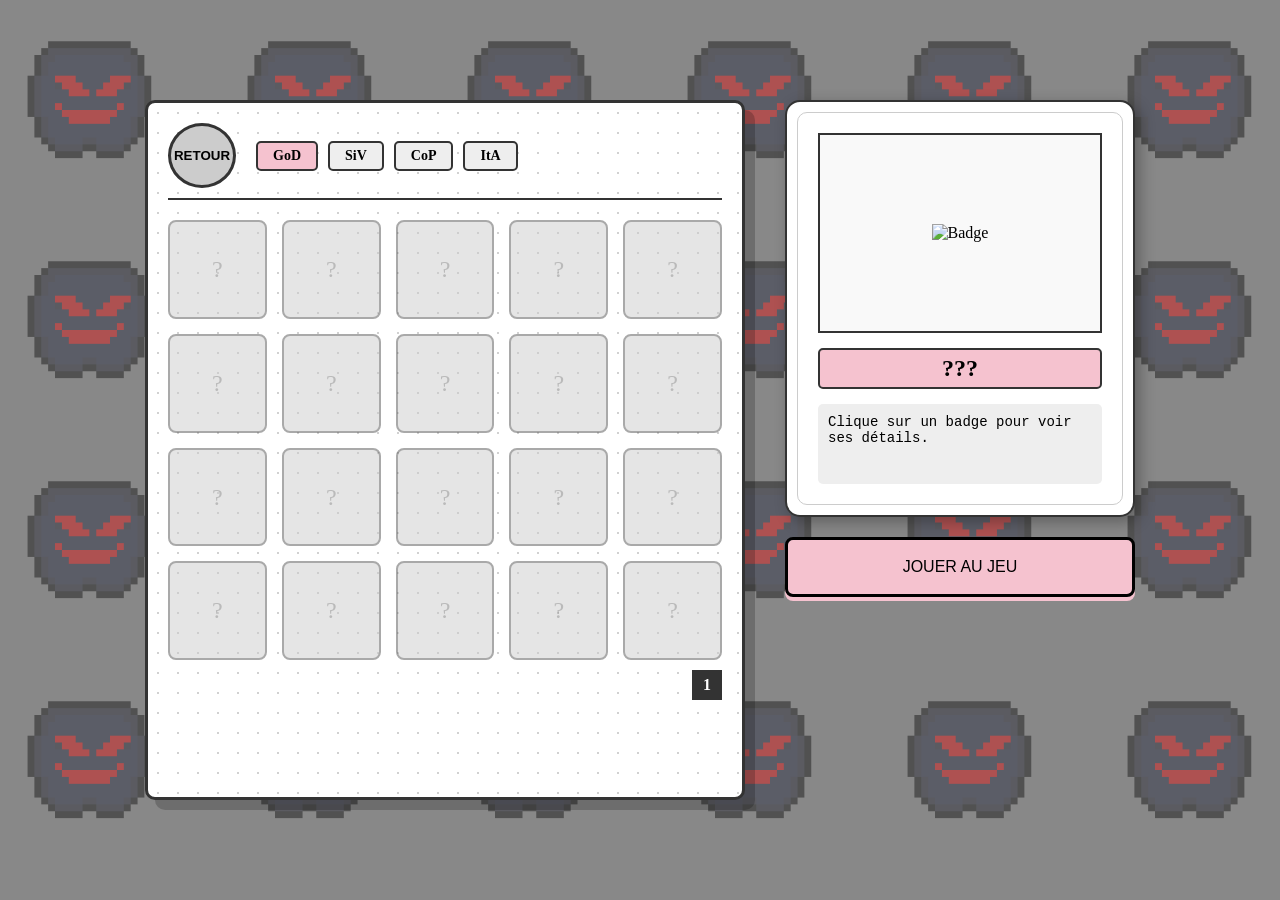
==== commit ce0967e8: "Sons Badges & Fond + Son redemarable au click (p.B,R&R)" ====
--- a/pages/badges.html
+++ b/pages/badges.html
@@ -51,13 +51,11 @@
     <audio id="badgeMusic" src="../assets/sounds/Badges.mp3" loop preload="auto"></audio>
     
 
-   <script>
+  <script>
     // --- 1. LANCEMENT IMMÉDIAT DE LA MUSIQUE ---
     const bgMusic = document.getElementById('badgeMusic');
     if (bgMusic) {
-        // Force la boucle même en JS pour être sûr
         bgMusic.loop = true; 
-        
         const savedVol = localStorage.getItem('musicVol') || 0.5;
         bgMusic.volume = parseFloat(savedVol);
         
@@ -66,7 +64,7 @@
         });
     }
 
-    // --- 2. Configuration des badges (ID, Nom, Description, Image) ---
+    // --- 2. Configuration des badges ---
     const badgeData = [
         { id: 'first_kill', name: "Premier Sang", desc: "Vous avez éliminé votre première cible.", img: "../assets/images/Laki1.png" },
         { id: 'combo_10', name: "Série de 10", desc: "Atteindre un combo de 10 sans rater.", img: "../assets/images/Laki2.png" },
@@ -94,6 +92,7 @@
     window.onload = () => {
         const grid = document.getElementById('badgeGrid');
         const unlockedBadges = JSON.parse(localStorage.getItem('unlockedBadges')) || [];
+        const sfxVol = parseFloat(localStorage.getItem('sfxVol') || 0.7);
 
         badgeData.forEach(badge => {
             const isUnlocked = unlockedBadges.includes(badge.id);
@@ -106,8 +105,16 @@
 
             item.onclick = () => {
                 if (isUnlocked) {
+                    // SON POUR BADGE DÉBLOQUÉ
+                    const soundUnlock = new Audio('../assets/sounds/Open_Rules.mp3');
+                    soundUnlock.volume = sfxVol;
+                    soundUnlock.play();
                     showDetails(badge);
                 } else {
+                    // SON POUR BADGE VERROUILLÉ
+                    const soundLocked = new Audio('../assets/sounds/Blocked.mp3');
+                    soundLocked.volume = sfxVol;
+                    soundLocked.play();
                     showDetails({ 
                         name: "???", 
                         desc: "Contenu verrouillé. Continuez à jouer !", 
@@ -124,20 +131,34 @@
             rulesBtn.onclick = (e) => {
                 e.preventDefault();
                 const targetUrl = rulesBtn.getAttribute('href');
-
-                // AJOUT DU SON DE CLIC
                 const clickSound = new Audio('../assets/sounds/Game_Entry.mp3');
-                const sfxVol = localStorage.getItem('sfxVol') || 0.7;
-                clickSound.volume = parseFloat(sfxVol);
-                clickSound.play(); // On joue le son immédiatement
-
-                // Feedback visuel
+                clickSound.volume = sfxVol;
+                clickSound.play();
                 rulesBtn.innerText = "PATIENTEZ...";
                 rulesBtn.style.opacity = "0.6";
+                setTimeout(() => { window.location.href = targetUrl; }, 2000);
+            };
+        }
 
-                // Délai de 1.5s avant de changer de page
-                setTimeout(() => { 
-                    window.location.href = targetUrl; 
+        // --- GESTION DU BOUTON RETOUR (back-btn) ---
+        const backBtn = document.querySelector('.back-btn');
+        if (backBtn) {
+            // On supprime l'attribut onclick du HTML pour tout gérer ici
+            backBtn.removeAttribute('onclick'); 
+            
+            backBtn.onclick = (e) => {
+                e.preventDefault();
+                // Son de retour (on utilise close_rules pour varier ou Game_Entry)
+                const exitSound = new Audio('../assets/sounds/Return.mp3');
+                exitSound.volume = sfxVol;
+                exitSound.play();
+
+                backBtn.innerText = "HOME...";
+                backBtn.style.opacity = "0.6";
+
+                // Délai de 2 secondes avant redirection
+                setTimeout(() => {
+                    window.location.href = '../index.html';
                 }, 2000);
             };
         }
--- a/assets/css/style.css
+++ b/assets/css/style.css
@@ -1719,10 +1719,6 @@
    SEGEMENT 6 : BADGES (COLLECTIONS)
    ========================================================================================================================= */
 
-   /* =========================================================================================================================
-   SEGEMENT 6 : BADGES (COLLECTIONS) - DESIGN HENRY STICKMIN
-   ========================================================================================================================= */
-
 body.badge-page {
     background-color: #888; /* Fond neutre pour faire ressortir le carnet */
     display: flex;
@@ -1730,6 +1726,23 @@
     align-items: center;
     height: 100vh;
     margin: 0;
+}
+
+body.badge-page::before {
+  content: "";
+  position: absolute;
+  inset: 0;
+  background-image: url("../images/Evil_Lakitu.gif");
+  background-repeat: repeat;
+  background-size: 220px;
+  opacity: 0.40;
+  z-index: 0;
+}
+
+/* Contenu au-dessus du fond */
+body.badge-page > * {
+  position: relative;
+  z-index: 1;
 }
 
 .badge-main-container {
@@ -1765,11 +1778,12 @@
     background: #cccccc;
     border: 3px solid #333;
     border-radius: 50%;
-    width: 65px;
-    height: 60px;
+    width: 68px;
+    height: 65px;
     font-weight: bold;
     cursor: pointer;
     margin-right: 20px;
+
 }
 
 .back-btn:hover {
@@ -1914,8 +1928,8 @@
     display: flex;
     justify-content: center;
     align-items: center;
-    width: 100%;            /* Il prend la même largeur que la carte */
-    max-width: 350px;       /* Ajuste selon la largeur de ta carte */
+    width: 100%;            
+    max-width: 350px;       
     height: 60px;
     background-color:#f5c2cf;
     color: rgb(0, 0, 0);
@@ -1926,21 +1940,20 @@
     box-shadow: 0 4px 0 #f5c2cf;
     text-transform: uppercase;
     cursor: pointer;
-    transition: all 0.2s ease; /* Animation fluide de 0.2 secondes */
-}
-
-/* 2. Effet au SURVOL (Hover) */
+    transition: all 0.2s ease; 
+}
+
 .btn-rect-rules:hover {
-    background-color: #ff0000; /* Change en bleu cyan flashy */
-    color: #000;               /* Le texte passe en noir pour mieux se voir */
+    background-color: #ff0000;
+    color: #000;              
     border-color: #ffffff;
-    box-shadow: 0 6px 0 #cc0000; /* Ombre bleue plus profonde */
-    transform: translateY(-3px); /* Le bouton monte légèrement */
+    box-shadow: 0 6px 0 #cc0000; 
+    transform: translateY(-3px);
     cursor: pointer;
 }
 
 /* 3. Effet au CLIC (Active) - Optionnel mais conseillé */
 .btn-rect-rules:active {
-    transform: translateY(2px);  /* Le bouton s'enfonce */
-    box-shadow: 0 2px 0 #00cccc; /* L'ombre rétrécit */
+    transform: translateY(2px);  
+    box-shadow: 0 2px 0 #00cccc;
 }
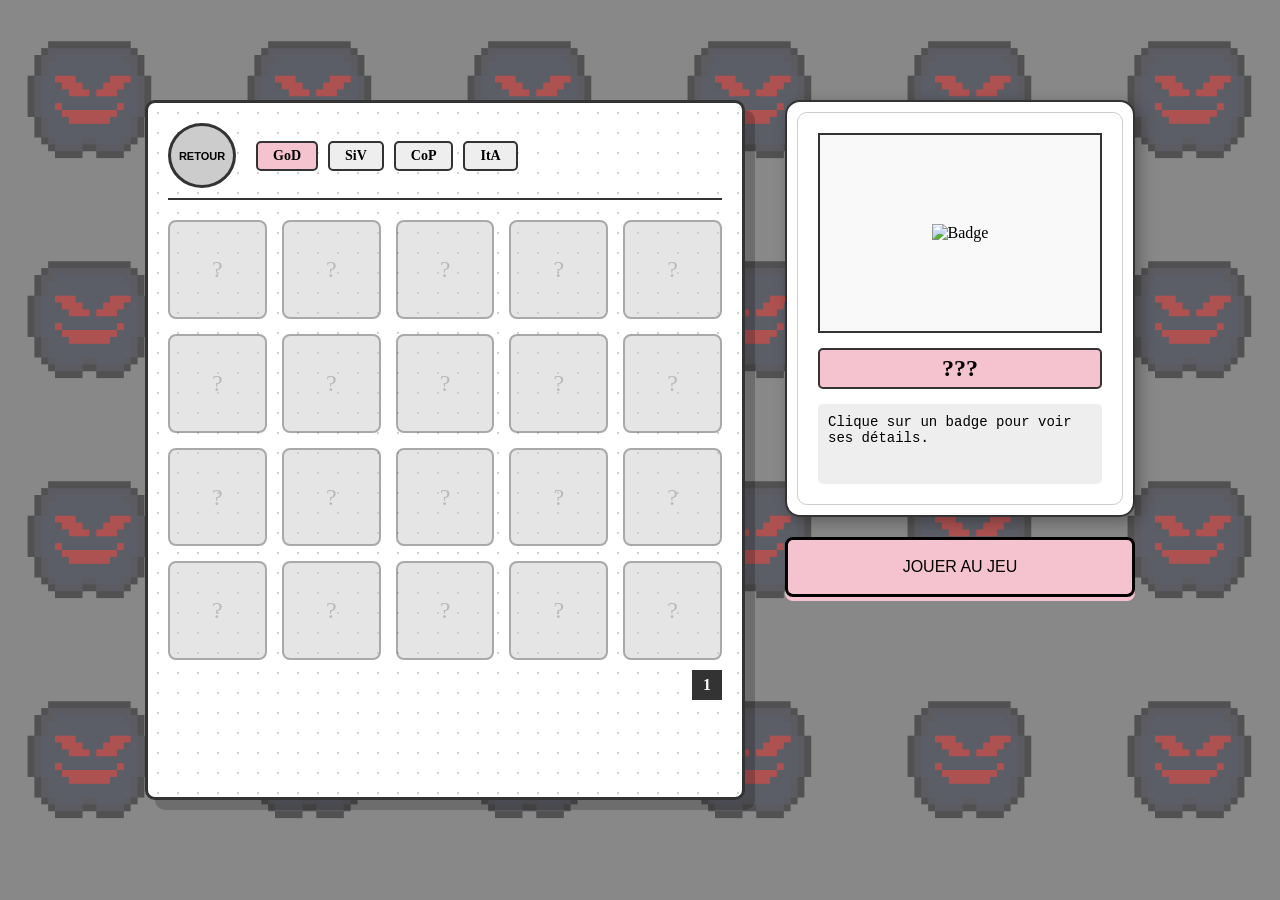
==== commit 593c1d31: "Txt de chargement index" ====
--- a/pages/badges.html
+++ b/pages/badges.html
@@ -134,7 +134,7 @@
                 const clickSound = new Audio('../assets/sounds/Game_Entry.mp3');
                 clickSound.volume = sfxVol;
                 clickSound.play();
-                rulesBtn.innerText = "PATIENTEZ...";
+                rulesBtn.innerText = "CHARGEMENT...";
                 rulesBtn.style.opacity = "0.6";
                 setTimeout(() => { window.location.href = targetUrl; }, 2000);
             };
--- a/assets/css/style.css
+++ b/assets/css/style.css
@@ -1720,7 +1720,7 @@
    ========================================================================================================================= */
 
 body.badge-page {
-    background-color: #888; /* Fond neutre pour faire ressortir le carnet */
+    background-color: #888;
     display: flex;
     justify-content: center;
     align-items: center;
@@ -1783,6 +1783,8 @@
     font-weight: bold;
     cursor: pointer;
     margin-right: 20px;
+    font-family: 'Arial Black', sans-serif;
+    font-size: 11px;
 
 }
 
@@ -1911,12 +1913,12 @@
     min-height: 80px;
 }
 
-/* Cette classe pilote l'alignement des deux éléments */
+/* Cette classe pilote l'alignement des deux éléments : Carte et Bouton Jouer */
 .side-column-container {
     display: flex;
-    flex-direction: column; /* Force l'empilement vertical */
-    align-items: center;    /* Centre le bouton horizontalement par rapport à la carte */
-    gap: 20px;              /* Crée l'espace vide entre le bas de la carte et le bouton */
+    flex-direction: column;
+    align-items: center;    
+    gap: 20px;             
 }
 
 /* ===============================================================
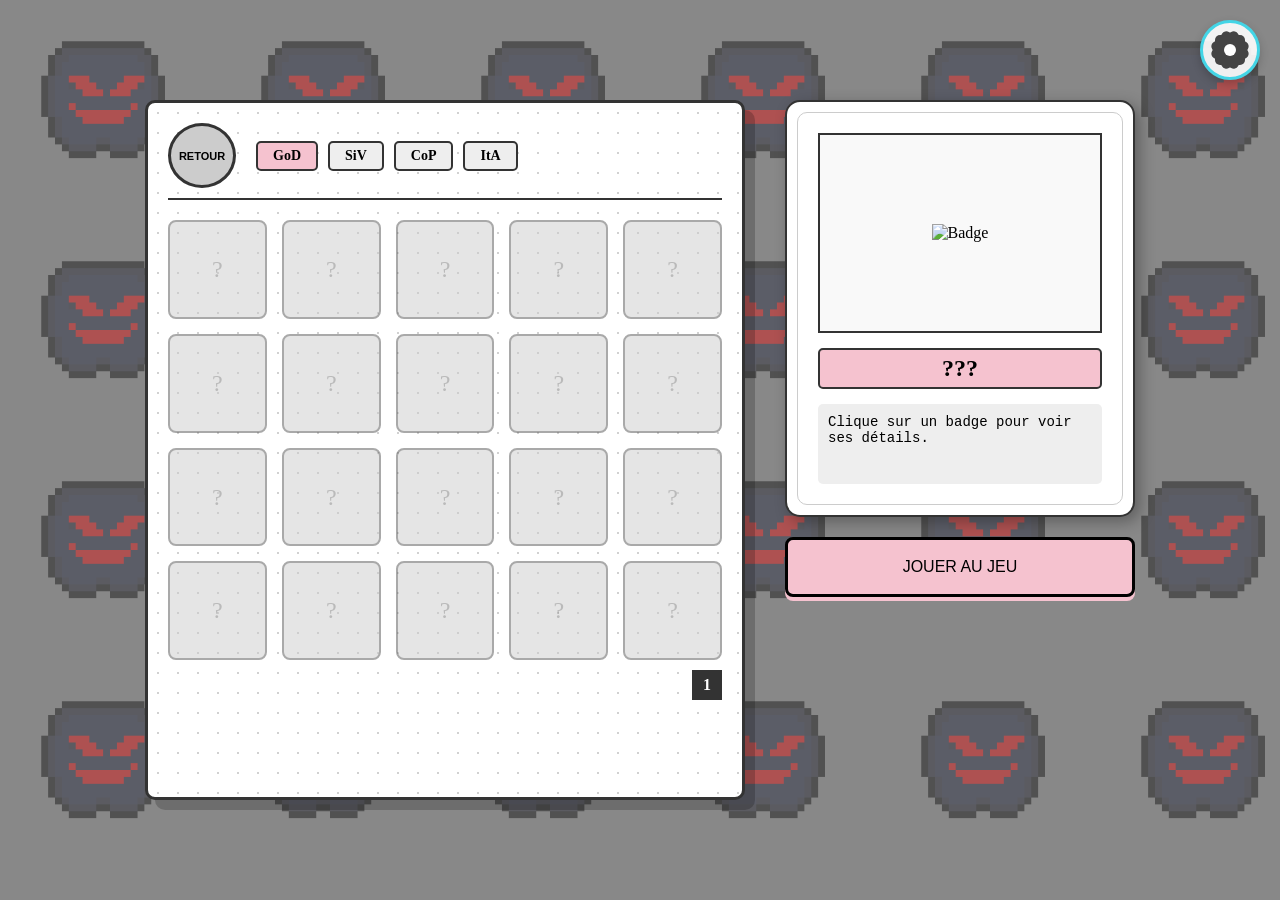
==== commit 9c0fc26e: "Ajt Parametres Règles & Badges + Ajt btn Lakitu" ====
--- a/pages/badges.html
+++ b/pages/badges.html
@@ -5,13 +5,23 @@
     <title>Collections - Unicorn Shooter</title>
     <link rel="stylesheet" href="../assets/css/style.css">
     <link rel="shortcut icon" href="../assets/images/Lakitu.Favicon.png"/>
+    <style>
+        /* Sécurité au cas où le CSS externe bloque l'affichage */
+        .floating-settings {
+            position: fixed !important;
+            top: 20px !important;
+            right: 20px !important;
+            z-index: 9999 !important;
+            display: flex !important;
+        }
+    </style>
 </head>
 <body class="badge-page">
 
     <div class="badge-main-container">
         <div class="notebook">
             <div class="notebook-header">
-                <button class="back-btn" onclick="window.location.href='../index.html'">RETOUR</button>
+                <button class="back-btn">RETOUR</button>
                 <div class="game-tabs">
                     <span class="tab active">GoD</span>
                     <span class="tab">SiV</span>
@@ -21,50 +31,89 @@
             </div>
 
             <div class="notebook-content">
-                <div class="badge-grid" id="badgeGrid">
-                    </div>
-                
+                <div class="badge-grid" id="badgeGrid"></div>
                 <div class="page-numbers">
                     <div class="page-btn active">1</div>
                 </div>
             </div>
         </div>
 
-        
-        
         <div class="side-column-container">
-        <div class="details-card" id="detailsCard">
-        <div class="card-inner">
-            <div class="card-photo">
-                <img src="../assets/images/placeholder_badge.png" id="detailImg" alt="Badge">
-            </div>
-            <div class="card-name" id="detailName">???</div>
-            <div class="card-description">
-                <p id="detailDesc">Clique sur un badge pour voir ses détails.</p>
-            </div>
+            <div class="details-card" id="detailsCard">
+                <div class="card-inner">
+                    <div class="card-photo">
+                        <img src="../assets/images/placeholder_badge.png" id="detailImg" alt="Badge">
+                    </div>
+                    <div class="card-name" id="detailName">???</div>
+                    <div class="card-description">
+                        <p id="detailDesc">Clique sur un badge pour voir ses détails.</p>
+                    </div>
+                </div>
+            </div>
+            <a href="règles.html" class="btn-rect-rules">JOUER AU JEU</a>
         </div>
     </div>
-    <a href="règles.html" class="btn-rect-rules">JOUER AU JEU</a>
-   </div>
+
+    <button id="homeSettingsBtn" class="floating-settings">
+        <div class="gear-icon">
+            <div class="gear-inner"></div>
+        </div>
+    </button>
+
+    <audio id="badgeMusic" src="../assets/sounds/Badges.mp3" loop preload="auto"></audio>
+
+    <div id="settingsOverlay" class="modal-overlay">
+        <div class="modal-content settings-box">
+            <h2 class="pause-title" style="color: #000; margin-bottom: 20px;">RÉGLAGES</h2>
+            <div class="setting-item">
+                <label>Musique</label>
+                <input type="range" id="musicVolume" min="0" max="1" step="0.1" value="0.5">
+            </div>
+            <div class="setting-item">
+                <label>Bruitages</label>
+                <input type="range" id="sfxVolume" min="0" max="1" step="0.1" value="0.7">
+            </div>
+            <button id="closeSettingsBtn" class="btn-pause-menu" style="margin-top: 20px;">OK</button>
+        </div>
     </div>
 
-    <audio id="badgeMusic" src="../assets/sounds/Badges.mp3" loop preload="auto"></audio>
-    
-
-  <script>
-    // --- 1. LANCEMENT IMMÉDIAT DE LA MUSIQUE ---
-    const bgMusic = document.getElementById('badgeMusic');
-    if (bgMusic) {
-        bgMusic.loop = true; 
-        const savedVol = localStorage.getItem('musicVol') || 0.5;
-        bgMusic.volume = parseFloat(savedVol);
-        
-        bgMusic.play().catch(() => {
-            document.addEventListener('click', () => bgMusic.play(), { once: true });
-        });
+<script>
+    // 1. SÉLECTION ET SYNC MUSIQUE
+    const badgeMusic = document.getElementById('badgeMusic');
+    const settingsOverlay = document.getElementById('settingsOverlay');
+    const homeSettingsBtn = document.getElementById('homeSettingsBtn');
+    const closeSettingsBtn = document.getElementById('closeSettingsBtn');
+    const musicSlider = document.getElementById('musicVolume');
+    const sfxSlider = document.getElementById('sfxVolume');
+
+    // Charger les volumes
+    window.addEventListener('DOMContentLoaded', () => {
+        const savedMusic = localStorage.getItem('musicVol') || 0.5;
+        const savedSfx = localStorage.getItem('sfxVol') || 0.7;
+        musicSlider.value = savedMusic;
+        sfxSlider.value = savedSfx;
+        if (badgeMusic) {
+            badgeMusic.volume = savedMusic;
+            badgeMusic.play().catch(() => {
+                document.addEventListener('click', () => { if(badgeMusic.paused) badgeMusic.play(); }, { once: true });
+            });
+        }
+    });
+
+    // 2. LOGIQUE SETTINGS
+    if (homeSettingsBtn) {
+        homeSettingsBtn.onclick = () => settingsOverlay.style.display = 'flex';
     }
-
-    // --- 2. Configuration des badges ---
+    if (closeSettingsBtn) {
+        closeSettingsBtn.onclick = () => settingsOverlay.style.display = 'none';
+    }
+    musicSlider.oninput = () => {
+        if (badgeMusic) badgeMusic.volume = musicSlider.value;
+        localStorage.setItem('musicVol', musicSlider.value);
+    };
+    sfxSlider.oninput = () => localStorage.setItem('sfxVol', sfxSlider.value);
+
+    // 3. DONNÉES BADGES
     const badgeData = [
         { id: 'first_kill', name: "Premier Sang", desc: "Vous avez éliminé votre première cible.", img: "../assets/images/Laki1.png" },
         { id: 'combo_10', name: "Série de 10", desc: "Atteindre un combo de 10 sans rater.", img: "../assets/images/Laki2.png" },
@@ -88,7 +137,7 @@
         { id: 'full_collection', name: "Maître des Licornes", desc: "Débloquer tous les autres badges du jeu.", img: "../assets/images/badges/b25.png" }
     ];
 
-    // --- 3. Initialisation de la grille et des boutons ---
+    // 4. INITIALISATION GRILLE
     window.onload = () => {
         const grid = document.getElementById('badgeGrid');
         const unlockedBadges = JSON.parse(localStorage.getItem('unlockedBadges')) || [];
@@ -98,68 +147,49 @@
             const isUnlocked = unlockedBadges.includes(badge.id);
             const item = document.createElement('div');
             item.className = `badge-item ${isUnlocked ? 'unlocked' : 'locked'}`;
-            
             item.innerHTML = isUnlocked 
                 ? `<img src="${badge.img}" alt="${badge.name}">`
                 : `<div class="lock-icon">?</div>`;
 
             item.onclick = () => {
+                const sndPath = isUnlocked ? '../assets/sounds/Open_Rules.mp3' : '../assets/sounds/Blocked.mp3';
+                const snd = new Audio(sndPath);
+                snd.volume = sfxVol;
+                snd.play();
+                
                 if (isUnlocked) {
-                    // SON POUR BADGE DÉBLOQUÉ
-                    const soundUnlock = new Audio('../assets/sounds/Open_Rules.mp3');
-                    soundUnlock.volume = sfxVol;
-                    soundUnlock.play();
                     showDetails(badge);
                 } else {
-                    // SON POUR BADGE VERROUILLÉ
-                    const soundLocked = new Audio('../assets/sounds/Blocked.mp3');
-                    soundLocked.volume = sfxVol;
-                    soundLocked.play();
-                    showDetails({ 
-                        name: "???", 
-                        desc: "Contenu verrouillé. Continuez à jouer !", 
-                        img: "../assets/images/lock_placeholder.png" 
-                    });
+                    showDetails({ name: "???", desc: "Contenu verrouillé. Continuez à jouer !", img: "../assets/images/lock_placeholder.png" });
                 }
             };
-            grid.appendChild(item);
+            if (grid) grid.appendChild(item);
         });
 
-        // --- GESTION DU BOUTON RÈGLES ---
+        // BOUTONS NAVIGATION
         const rulesBtn = document.querySelector('.btn-rect-rules');
         if (rulesBtn) {
             rulesBtn.onclick = (e) => {
                 e.preventDefault();
-                const targetUrl = rulesBtn.getAttribute('href');
-                const clickSound = new Audio('../assets/sounds/Game_Entry.mp3');
-                clickSound.volume = sfxVol;
-                clickSound.play();
+                const snd = new Audio('../assets/sounds/Game_Entry.mp3');
+                snd.volume = sfxVol;
+                snd.play();
                 rulesBtn.innerText = "CHARGEMENT...";
                 rulesBtn.style.opacity = "0.6";
-                setTimeout(() => { window.location.href = targetUrl; }, 2000);
+                setTimeout(() => { window.location.href = rulesBtn.getAttribute('href'); }, 2000);
             };
         }
 
-        // --- GESTION DU BOUTON RETOUR (back-btn) ---
         const backBtn = document.querySelector('.back-btn');
         if (backBtn) {
-            // On supprime l'attribut onclick du HTML pour tout gérer ici
-            backBtn.removeAttribute('onclick'); 
-            
             backBtn.onclick = (e) => {
                 e.preventDefault();
-                // Son de retour (on utilise close_rules pour varier ou Game_Entry)
-                const exitSound = new Audio('../assets/sounds/Return.mp3');
-                exitSound.volume = sfxVol;
-                exitSound.play();
-
+                const snd = new Audio('../assets/sounds/Return.mp3');
+                snd.volume = sfxVol;
+                snd.play();
                 backBtn.innerText = "HOME...";
                 backBtn.style.opacity = "0.6";
-
-                // Délai de 2 secondes avant redirection
-                setTimeout(() => {
-                    window.location.href = '../index.html';
-                }, 2000);
+                setTimeout(() => { window.location.href = '../index.html'; }, 2000);
             };
         }
     };
@@ -168,11 +198,6 @@
         document.getElementById('detailImg').src = badge.img;
         document.getElementById('detailName').textContent = badge.name;
         document.getElementById('detailDesc').textContent = badge.desc;
-        const card = document.getElementById('detailsCard');
-        if (card) {
-            card.style.transform = "rotate(2deg) scale(1.02)";
-            setTimeout(() => card.style.transform = "rotate(0deg) scale(1)", 150);
-        }
     }
 </script>
 </body>
--- a/assets/css/style.css
+++ b/assets/css/style.css
@@ -261,7 +261,7 @@
    SOUS SECTION 1.6 : BOUTON PARAMÈTRES
    =============================================================== */
 .floating-settings {
-    position: fixed;
+    position: fixed !important;
     top: 20px;
     right: 20px;
     width: 60px;
@@ -269,11 +269,11 @@
     background: rgba(255, 255, 255, 0.9);
     border: 3px solid #43d5e6;
     border-radius: 50%;
-    display: flex;
+    display: flex !important;
     justify-content: center;
     align-items: center;
     cursor: pointer;
-    z-index: 1000;
+    z-index: 1000 !important;
     box-shadow: 0 4px 10px rgba(0, 0, 0, 0.2);
     transition: all 0.3s ease;
 }
@@ -323,9 +323,79 @@
     z-index: 9000;   
 }
 
+
+/* =======================================
+ Parametres pour la page règles (Overlay)
+=========================================== */
+
+/* Force l'overlay à passer devant le notebook et la grille de badges */
+#settingsOverlay.modal-overlay {
+    display: none; /* Reste caché par défaut */
+    position: fixed !important;
+    top: 0;
+    left: 0;
+    width: 100%;
+    height: 100%;
+    background: rgba(0, 0, 0, 0.8); /* Fond sombre semi-transparent */
+    z-index: 99999 !important; /* Un chiffre très haut pour être au-dessus du notebook */
+    justify-content: center;
+    align-items: center;
+}
+
+/* S'assure que la boîte de réglages elle-même est bien visible */
+.settings-box {
+    position: relative;
+    z-index: 100000 !important;
+    background: white;
+    padding: 30px;
+    border-radius: 15px;
+    box-shadow: 0 0 20px rgba(0,0,0,0.5);
+}
+
 /* =========================================================================================================================
    SEGEMENT 2 : PAGE RÈGLES
    ========================================================================================================================= */
+
+/* ===============================================================
+   SOUS SECTION 2.0 : BOUTON LAKITU
+   =============================================================== */
+.lakitu-nav-btn {
+    position: fixed !important;
+    top: 20px;
+    left: 20px;
+    width: 50px; 
+    height: 50px;
+    background: rgba(255, 255, 255, 0.2);
+    border: 2px solid white;
+    border-radius: 50%;
+    cursor: pointer;
+    z-index: 9999;
+    display: flex;
+    align-items: center;
+    justify-content: center;
+    padding: 0;
+    overflow: hidden;
+    transition: transform 0.2s, background 0.2s;
+}
+
+.lakitu-nav-btn:hover {
+    transform: scale(1.1);
+    background: rgba(255, 255, 255, 0.4);
+}
+
+.lakitu-nav-btn img {
+    width: 80%;
+    height: auto;
+}
+
+
+
+.lakitu-nav-btn.evil {
+    border-color: #ff0000;
+    background: rgba(255, 0, 0, 0.3);
+    transform: scale(1.2);
+}
+
 
 /* ===============================================================
    SOUS SECTION 2.1 : BASE & FOND
@@ -1958,4 +2028,8 @@
 .btn-rect-rules:active {
     transform: translateY(2px);  
     box-shadow: 0 2px 0 #00cccc;
-}+}
+
+
+
+
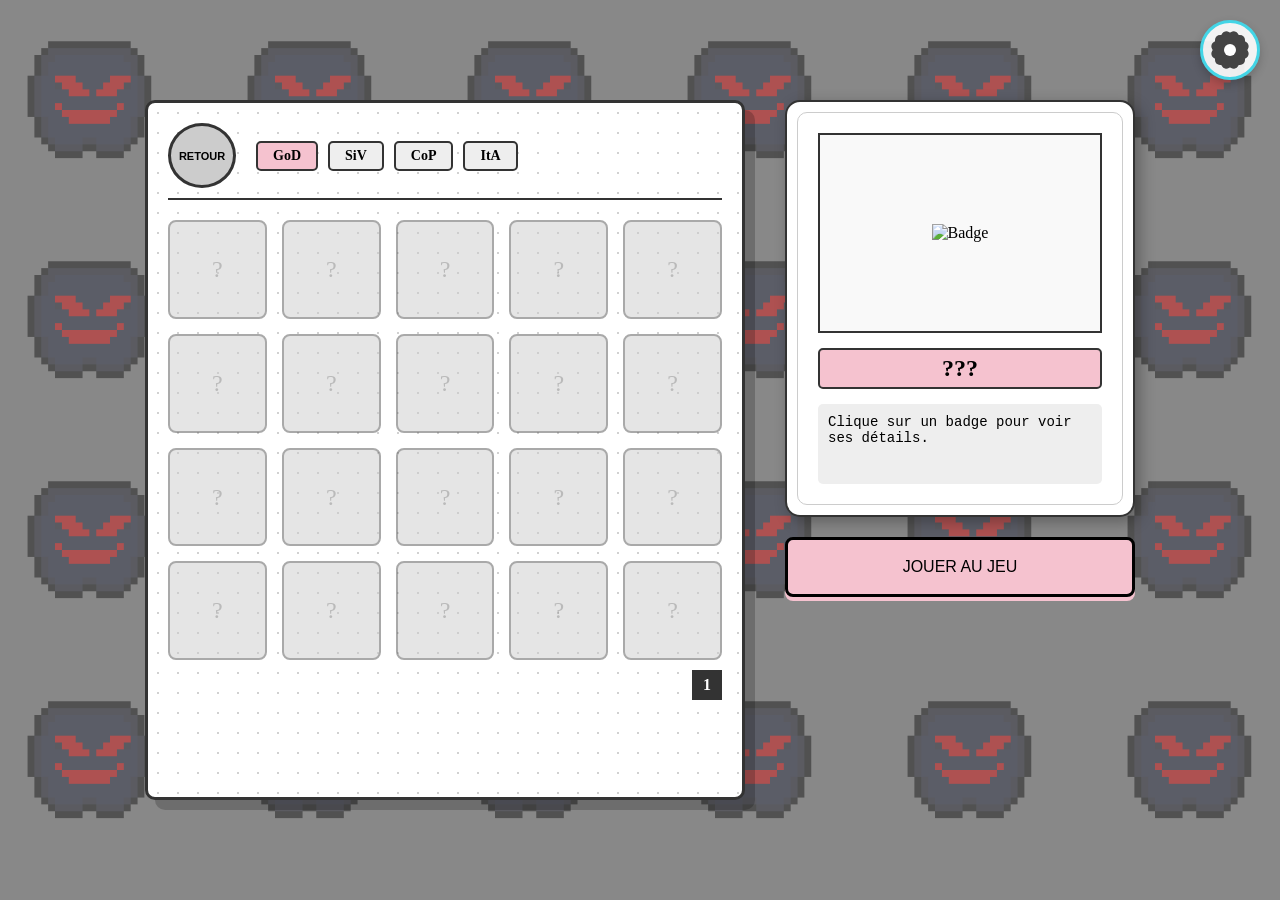
==== commit 8ba88735: "Ajout du voyant pr nvx badges débloqués" ====
--- a/pages/badges.html
+++ b/pages/badges.html
@@ -5,16 +5,6 @@
     <title>Collections - Unicorn Shooter</title>
     <link rel="stylesheet" href="../assets/css/style.css">
     <link rel="shortcut icon" href="../assets/images/Lakitu.Favicon.png"/>
-    <style>
-        /* Sécurité au cas où le CSS externe bloque l'affichage */
-        .floating-settings {
-            position: fixed !important;
-            top: 20px !important;
-            right: 20px !important;
-            z-index: 9999 !important;
-            display: flex !important;
-        }
-    </style>
 </head>
 <body class="badge-page">
 
@@ -141,12 +131,17 @@
     window.onload = () => {
         const grid = document.getElementById('badgeGrid');
         const unlockedBadges = JSON.parse(localStorage.getItem('unlockedBadges')) || [];
+        const newBadges = JSON.parse(localStorage.getItem('newBadges')) || []; // Récupération des nouveaux badges
         const sfxVol = parseFloat(localStorage.getItem('sfxVol') || 0.7);
 
         badgeData.forEach(badge => {
             const isUnlocked = unlockedBadges.includes(badge.id);
+            const isNew = newBadges.includes(badge.id);
+
             const item = document.createElement('div');
-            item.className = `badge-item ${isUnlocked ? 'unlocked' : 'locked'}`;
+            // Ajout de la classe new-badge si nécessaire
+            item.className = `badge-item ${isUnlocked ? 'unlocked' : 'locked'} ${isUnlocked && isNew ? 'new-badge' : ''}`;
+            
             item.innerHTML = isUnlocked 
                 ? `<img src="${badge.img}" alt="${badge.name}">`
                 : `<div class="lock-icon">?</div>`;
@@ -159,6 +154,14 @@
                 
                 if (isUnlocked) {
                     showDetails(badge);
+                    
+                    // Retrait du point rouge au clic
+                    if (item.classList.contains('new-badge')) {
+                        item.classList.remove('new-badge');
+                        const currentNew = JSON.parse(localStorage.getItem('newBadges')) || [];
+                        const updatedNew = currentNew.filter(id => id !== badge.id);
+                        localStorage.setItem('newBadges', JSON.stringify(updatedNew));
+                    }
                 } else {
                     showDetails({ name: "???", desc: "Contenu verrouillé. Continuez à jouer !", img: "../assets/images/lock_placeholder.png" });
                 }
--- a/assets/css/style.css
+++ b/assets/css/style.css
@@ -1802,7 +1802,7 @@
   content: "";
   position: absolute;
   inset: 0;
-  background-image: url("../images/Evil_Lakitu.gif");
+  background-image: url("../images/EvilL.gif");
   background-repeat: repeat;
   background-size: 220px;
   opacity: 0.40;
@@ -1931,6 +1931,54 @@
 }
 
 .page-btn.active { background: #333; color: white; }
+
+
+/* ===============================================================
+   SOUS SECTION 6.7 : NOTIFICATIONS BADGE
+   =============================================================== */
+
+/* --- SYSTÈME DE NOTIFICATION (POINT ROUGE) --- */
+
+/* On s'assure que le container du badge peut accueillir un élément positionné de façon absolue */
+.badge-item {
+    position: relative;
+}
+
+/* --- SYSTÈME DE NOTIFICATION (POINT ROUGE) --- */
+.badge-item {
+    position: relative;
+}
+
+.badge-item.new-badge::after {
+    content: "";
+    position: absolute;
+    top: -5px;
+    right: -5px;
+    width: 14px;
+    height: 14px;
+    background-color: #ff0000;
+    border: 2px solid #ffffff;
+    border-radius: 50%;
+    z-index: 10;
+    box-shadow: 0 0 5px rgba(0, 0, 0, 0.3);
+    animation: notif-red 2s infinite; 
+    pointer-events: none;
+}
+
+@keyframes notif-red {
+    0% {
+        transform: scale(1);
+        box-shadow: 0 0 0 0 rgba(255, 0, 0, 0.7);
+    }
+    50% {
+        transform: scale(1.2);
+        box-shadow: 0 0 0 5px rgba(255, 0, 0, 0);
+    }
+    100% {
+        transform: scale(1);
+        box-shadow: 0 0 0 0 rgba(255, 0, 0, 0);
+    }
+}
 
 /* --- CARTE DE DÉTAILS --- */
 .details-card {
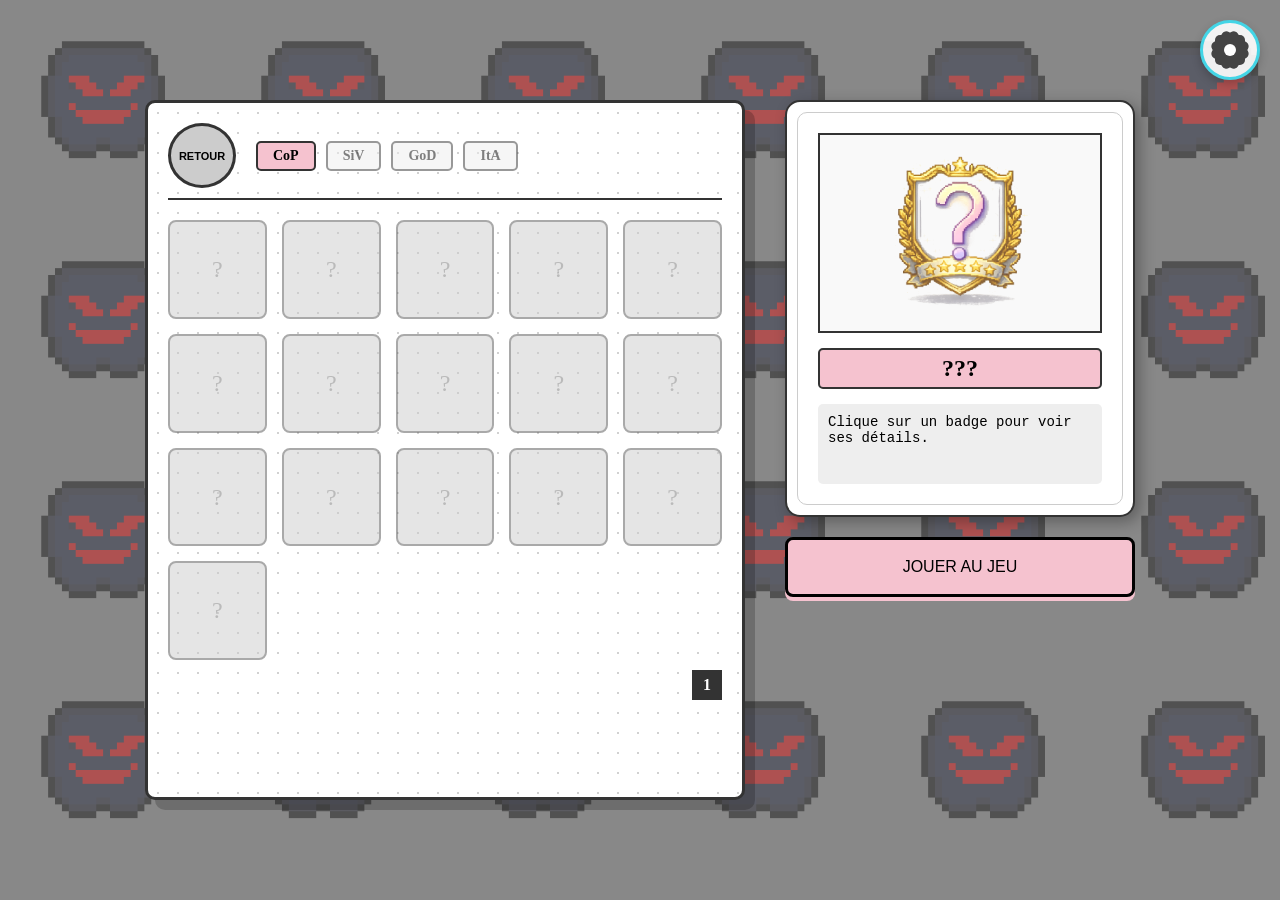
==== commit f5b21bdf: "Ajout Images et instaurations de ces derniers dans les pages CoP et SiV" ====
--- a/pages/badges.html
+++ b/pages/badges.html
@@ -13,9 +13,9 @@
             <div class="notebook-header">
                 <button class="back-btn">RETOUR</button>
                 <div class="game-tabs">
-                    <span class="tab active">GoD</span>
+                    <span class="tab active">CoP</span>
                     <span class="tab">SiV</span>
-                    <span class="tab">CoP</span>
+                    <span class="tab">GoD</span>
                     <span class="tab">ItA</span>
                 </div>
             </div>
@@ -32,7 +32,7 @@
             <div class="details-card" id="detailsCard">
                 <div class="card-inner">
                     <div class="card-photo">
-                        <img src="../assets/images/placeholder_badge.png" id="detailImg" alt="Badge">
+                        <img src="../assets/images/Unknown.png" id="detailImg" alt="Badge">
                     </div>
                     <div class="card-name" id="detailName">???</div>
                     <div class="card-description">
@@ -50,7 +50,7 @@
         </div>
     </button>
 
-    <audio id="badgeMusic" src="../assets/sounds/Badges.mp3" loop preload="auto"></audio>
+    <div id="badgeNotificationContainer"></div>
 
     <div id="settingsOverlay" class="modal-overlay">
         <div class="modal-content settings-box">
@@ -66,6 +66,10 @@
             <button id="closeSettingsBtn" class="btn-pause-menu" style="margin-top: 20px;">OK</button>
         </div>
     </div>
+
+
+<audio id="badgeMusic" src="../assets/sounds/Badges.mp3" loop preload="auto"></audio>
+<audio id="badgeSound" src="../assets/sounds/Achievement.mp3" preload="auto"></audio>
 
 <script>
     // 1. SÉLECTION ET SYNC MUSIQUE
@@ -92,7 +96,11 @@
 
     // 2. LOGIQUE SETTINGS
     if (homeSettingsBtn) {
-        homeSettingsBtn.onclick = () => settingsOverlay.style.display = 'flex';
+        homeSettingsBtn.onclick = () => {
+            settingsOverlay.style.display = 'flex';
+            // Déclenchement de la notification du badge Curieux
+            unlockBadge('settings_pro');
+        };
     }
     if (closeSettingsBtn) {
         closeSettingsBtn.onclick = () => settingsOverlay.style.display = 'none';
@@ -105,75 +113,210 @@
 
     // 3. DONNÉES BADGES
     const badgeData = [
-        { id: 'first_kill', name: "Premier Sang", desc: "Vous avez éliminé votre première cible.", img: "../assets/images/Laki1.png" },
-        { id: 'combo_10', name: "Série de 10", desc: "Atteindre un combo de 10 sans rater.", img: "../assets/images/Laki2.png" },
-        { id: 'lakitu_slayer', name: "Chasseur de Lakitu", desc: "Éliminer Lakitu 5 fois dans une partie.", img: "../assets/images/Laki1.png" },
-        { id: 'dog_lover', name: "Ami des Animaux", desc: "Cliquer sur le chien secret.", img: "../assets/images/badges/b4.png" },
-        { id: 'perfect_game', name: "Score Parfait", desc: "Terminer un niveau avec 100% de précision.", img: "../assets/images/" },
-        { id: 'score_5000', name: "Score de Bronze", desc: "Atteindre un score de 5 000 points.", img: "../assets/images/badges/b6.png" },
-        { id: 'score_15000', name: "Score d'Argent", desc: "Atteindre un score de 15 000 points.", img: "../assets/images/badges/b7.png" },
-        { id: 'yami_hunter', name: "Yami !", desc: "A débusqué un Yami caché.", img: "../assets/images/yami3.png" },
-        { id: 'sniper_master', name: "Œil de Lynx", desc: "Éliminer 20 cibles à la suite sans rater un seul tir.", img: "../assets/images/badges/b9.png" },
-        { id: 'super_combo', name: "Fureur de Vaincre", desc: "Maintenir un Super Combo pendant plus de 10 secondes.", img: "../assets/images/badges/b10.png" },
-        { id: 'world_1_clear', name: "Explorateur des Plaines", desc: "Terminer avec succès le Monde 1.", img: "../assets/images/badges/b16.png" },
-        { id: 'world_2_clear', name: "Voyageur des Cieux", desc: "Terminer avec succès le Monde 2.", img: "../assets/images/badges/b17.png" },
-        { id: 'world_3_clear', name: "Héros de l'Ombre", desc: "Terminer avec succès le Monde 3.", img: "../assets/images/badges/b18.png" },
-        { id: 'game_marathon', name: "Marathonien", desc: "Jouer plus de 10 parties au total.", img: "../assets/images/badges/b19.png" },
-        { id: 'ghost_touch', name: "Chasseur de Fantômes", desc: "Cliquer sur une cible en mode Fantôme (Ghost-mode).", img: "../assets/images/badges/b20.png" },
-        { id: 'time_saver', name: "Juste à Temps", desc: "Récupérer un bonus de temps quand il reste moins de 3 secondes.", img: "../assets/images/badges/b21.png" },
-        { id: 'trigger_happy', name: "Gâchette Facile", desc: "Cliquer plus de 100 fois dans une seule partie.", img: "../assets/images/badges/b22.png" },
-        { id: 'peaceful', name: "Pacifiste", desc: "Ne rien toucher pendant les 10 premières secondes d'une partie.", img: "../assets/images/badges/b23.png" },
-        { id: 'settings_pro', name: "Curieux", desc: "Ouvrir le menu des paramètres avant de lancer une partie.", img: "../assets/images/badges/b24.png" },
-        { id: 'full_collection', name: "Maître des Licornes", desc: "Débloquer tous les autres badges du jeu.", img: "../assets/images/badges/b25.png" }
+     // ======================== BADGES CATEGORIE CoP ===========================================================================================================================
+    { id: 'first_kill', category: 'CoP', name: "Premier Sang", desc: "Vous avez éliminé votre première cible.", img: "../assets/images/star3.png" },
+    { id: 'hit_all_classics', category: 'CoP', name: "Chasseur Complet", desc: "Toucher les 4 types de cibles classiques dans une partie.", img: "../assets/images/regular3.png" },
+    { id: 'yami_hunter', category: 'CoP', name: "Yami !", desc: "A débusqué un Yami caché.", img: "../assets/images/yami3.png" },
+    { id: 'hit_bomb', category: 'CoP', name: "Boum !", desc: "Toucher une bombe par erreur.", img: "../assets/images/Bomby3.png" },
+    { id: 'hit_litimes', category: 'CoP', name: "Ouf j'ai encore du temps", desc: "Toucher un Litimes (Bonus de temps).", img: "../assets/images/clock3.png" },
+    { id: 'ufo_slayer', category: 'CoP', name: "Menace Extraterrestre", desc: "Détruire l'OVNI secret.", img: "../assets/images/ovni3.png" },
+    { id: 'lakitu_slayer', category: 'CoP', name: "Chasseur de Lakitu", desc: "Éliminer Lakitu dans une partie.", img: "../assets/images/Laki3.png" },
+    { id: 'hit_evil_lakitu', category: 'CoP', name: "Justice", desc: "Éliminer un Evil Lakitu.", img: "../assets/images/Evil3.png" },
+    { id: 'hit_boshi', category: 'CoP', name: "Grand Timide", desc: "Toucher Boshi.", img: "../assets/images/Boshi3.png" },
+    { id: 'dog_lover', category: 'CoP', name: "Ami des Animaux", desc: "Cliquer sur le chien secret.", img: "../assets/images/Tokyo3.png" },
+    { id: 'world_1_clear', category: 'CoP', name: "Explorateur des Plaines", desc: "Terminer avec succès le Monde 1.", img: "../assets/images/fusée3.png" },
+    { id: 'settings_pro', category: 'CoP', name: "Curieux", desc: "Ouvrir le menu des paramètres avant de lancer une partie.", img: "../assets/images/gear3.png" },
+    { id: 'rank_3', category: 'CoP', name: "Médaille de Bronze", desc: "Terminer à la 3ème place du classement.", img: "../assets/images/trophy3.png" },
+    { id: 'score_1500', category: 'CoP', name: "Apprenti Tireur", desc: "Dépasser un score de 1 500 points.", img: "../assets/images/faceless3.png" },
+    { id: 'trigger_happy', category: 'CoP', name: "Gâchette Facile", desc: "Cliquer plus de 100 fois dans une seule partie.", img: "../assets/images/cursor3.png" }, 
+    
+    // =========== INDEX ==============
+    { id: 'click_start', category: 'CoP', name: "Traditionnel", desc: "Lancer l'expérience en cliquant sur le bouton Start.", img: "../assets/images/cloudy3.png" },
+
+    // ======================== BADGES CATEGORIE SiV  =========================================================================================================================
+    { id: 'peaceful', category: 'SiV', name: "Pacifiste", desc: "Ne rien toucher pendant les 10 premières secondes d'une partie.", img: "../assets/images/regular2.png" },
+    { id: 'score_4500', category: 'SiV', name: "Score d'Argent", desc: "Atteindre un score de 4500 points.", img: "../assets/images/faceless2.png" },
+    { id: 'ghost_touch', category: 'SiV', name: "Chasseur de Fantômes", desc: "Cliquer sur une cible en mode Fantôme (Ghost-mode).", img: "../assets/images/cloudy2.png" },
+    { id: 'pause_master', category: 'SiV', name: "Maître du Temps", desc: "Avoir utilisé la pause pour reprendre son souffle.", img: "../assets/images/clock2.png"},
+    { id: 'rank_2', category: 'SiV', name: "Médaille d'Argent", desc: "Terminer à la 2ème place du classement.", img: "../assets/images/trophy2.png" },
+    { id: 'world_2_clear', category: 'SiV', name: "Voyageur des Cieux", desc: "Terminer avec succès le Monde 2.", img: "../assets/images/fusée2.png" },
+    { id: 'super_combo', category: 'SiV', name: "Fureur de Vaincre", desc: "Maintenir un Super Combo pendant plus de 30 secondes.", img: "../assets/images/star2.png" },
+    { id: 'combo_10', category: 'SiV', name: "Série de 10", desc: "Atteindre un combo de 10 sans rater.", img: "../assets/images/cursor2.png" },
+    { id: 'yami_eye', category: 'SiV', name: "Oeil de Yami", desc: "Éliminer 20 Yami dans la même session.", img: "../assets/images/yami2.png" },
+    { id: 'bomb_dodger', category: 'SiV', name: "Esquiveur", desc: "Finir une partie avec plus de 300 bombes ignorées.", img: "../assets/images/Bomby2.png" },
+    { id: 'ufo_finder', category: 'SiV', name: "Observateur d'OVNI", desc: "Toucher l'OVNI 20 fois au total.", img: "../assets/images/ovni2.png" },
+    { id: 'laki_expert', category: 'SiV', name: "Expert Lakitu", desc: "Toucher Lakitu 7 fois au total.", img: "../assets/images/Laki2.png" },
+    { id: 'boshi_hunter', category: 'SiV', name: "Chasseur de Boshi", desc: "Toucher Boshi 50 fois au total.", img: "../assets/images/Boshi2.png" },
+    { id: 'tokyo_visitor', category: 'SiV', name: "Visiteur de Tokyo", desc: "Cliquer sur le chien secret 7 fois.", img: "../assets/images/Tokyo2.png" },
+    
+    // =========== REGLES ==============
+    { id: 'fast_check', category: 'SiV', name: "L'Oeil du Savant", desc: "Avoir consulté les détails des items dans le guide des règles.", img: "../assets/images/gear2.png"},
+    { id: 'lakitu_clicker', category: 'SiV', name: "Rencontre Maléfique", desc: "Avoir osé déranger Lakitu dans les règles.", img: "../assets/images/Evil2.png" },
+
+    // ======================== CATEGORIE GoD (16) - Suffixe 1 =====================================================================================================================
+    { id: 'god_slayer', category: 'GoD', name: "GoD", desc: "A dompté l'Evil Lakitu.", img: "../assets/images/Evil1" },
+    { id: 'score_5000', category: 'GoD', name: "Score d'Or", desc: "Atteindre un score de 7000 points.", img: "../assets/images/faceless1.png" },
+    { id: 'lakitu_slayer_god', category: 'GoD', name: "Chasseur de Lakitu", desc: "Éliminer Lakitu 5 fois dans une partie.", img: "../assets/images/Laki1.png" },
+    { id: 'sniper_master', category: 'GoD', name: "Œil de Lynx", desc: "Éliminer 20 cibles à la suite sans rater un seul tir.", img: "../assets/images/cursor1.png" },
+    { id: 'rank_1', category: 'GoD', name: "Médaille d'Or", desc: "Terminer à la 1ère place du classement.", img: "../assets/images/trophy1.png" },
+    { id: 'world_3_clear', category: 'GoD', name: "Héros de l'Ombre", desc: "Terminer avec succès le Monde 3.", img: "../assets/images/cloudy1.png" },
+    { id: 'game_marathon', category: 'GoD', name: "Marathonien", desc: "Jouer plus de 10 parties au total.", img: "../assets/images/gear1.png" },
+    { id: 'time_saver', category: 'GoD', name: "Juste à Temps", desc: "Récupérer un bonus de temps quand il reste moins de 3 secondes.", img: "../assets/images/clock1.png" },
+    { id: 'perfect_game', category: 'GoD', name: "Score Parfait", desc: "Terminer un niveau avec 100% de précision.", img: "../assets/images/star1.png" },
+
+    // Nouveaux ajouts GoD pour arriver à 16 :
+    { id: 'quad_kill', category: 'GoD', name: "Quadruple Kill", desc: "Toucher 4 cibles en moins de 1 seconde.", img: "../assets/images/regular1.png" },
+    { id: 'yami_god', category: 'GoD', name: "Dieu des Yami", desc: "Débusquer 10 Yami au total.", img: "../assets/images/yami1.png" },
+    { id: 'bomb_legend', category: 'GoD', name: "Démineur de l'Ombre", desc: "Toucher 5 bombes volontairement en une partie.", img: "../assets/images/Bomby1.png" },
+    { id: 'ufo_god', category: 'GoD', name: "As de l'Espace", desc: "Détruire l'OVNI 5 fois au total.", img: "../assets/images/ovni1.png" },
+    { id: 'evil_slayer', category: 'GoD', name: "Exorciste Suprême", desc: "Éliminer 20 Evil Lakitu au total.", img: "../assets/images/Evil1.png" },
+    { id: 'boshi_god', category: 'GoD', name: "Dieu Boshi", desc: "Toucher Boshi 10 fois au total.", img: "../assets/images/Boshi1.png" },
+    { id: 'dog_god', category: 'GoD', name: "Dieu Canin", desc: "Cliquer sur le chien secret 10 fois.", img: "../assets/images/Tokyo1.png" },
+    { id: 'ultimate_clear', category: 'GoD', name: "Fin de l'Aventure", desc: "Terminer le Monde 3 avec plus de 10 000 points.", img: "../assets/images/fusée1.png" },
+
+        
+        { id: 'full_collection', category: 'ItA', name: "Maître des Licornes", desc: "Débloquer tous les autres badges du jeu.", img: "../assets/images/badges/b25.png" }
     ];
 
-    // 4. INITIALISATION GRILLE
+    // --- FONCTION DE DÉBLOCAGE ET NOTIFICATION VISUELLE ---
+    function unlockBadge(badgeId) {
+        let unlocked = JSON.parse(localStorage.getItem('unlockedBadges')) || [];
+        let newBadges = JSON.parse(localStorage.getItem('newBadges')) || [];
+
+        if (!unlocked.includes(badgeId)) {
+            unlocked.push(badgeId);
+            newBadges.push(badgeId); 
+            localStorage.setItem('unlockedBadges', JSON.stringify(unlocked));
+            localStorage.setItem('newBadges', JSON.stringify(newBadges));
+            
+            const badge = badgeData.find(b => b.id === badgeId);
+            if (badge) {
+                // Son du badge
+                const sound = document.getElementById('badgeSound');
+                if (sound) {
+                    sound.currentTime = 0;
+                    sound.volume = localStorage.getItem('sfxVol') || 0.7;
+                    sound.play().catch(e => console.log("Audio blocked"));
+                }
+
+                // Notification visuelle
+                const container = document.getElementById('badgeNotificationContainer');
+                if (container) {
+                    const notif = document.createElement('div');
+                    notif.className = 'badge-notification';
+                    notif.innerHTML = `
+                        <div class="badge-icon-notify"><img src="${badge.img}" alt="Icon"></div>
+                        <div class="badge-info-notify">
+                            <p class="title-notif">Badge Débloqué !</p>
+                            <p class="name-notif">${badge.name}</p>
+                        </div>`;
+                    container.appendChild(notif);
+                    setTimeout(() => notif.classList.add('show'), 100);
+                    setTimeout(() => {
+                        notif.classList.remove('show');
+                        setTimeout(() => notif.remove(), 600);
+                    }, 5000);
+                }
+                // Actualiser les pastilles rouges sans recharger la page
+                updateTabNotifications();
+            }
+        }
+    }
+
+    // --- FONCTION NOTIFICATION ONGLETS ---
+    function updateTabNotifications() {
+        const newBadges = JSON.parse(localStorage.getItem('newBadges')) || [];
+        const tabs = document.querySelectorAll('.tab');
+
+        tabs.forEach(tab => {
+            const category = tab.textContent;
+            const hasNewInThisCategory = newBadges.some(badgeId => {
+                const badge = badgeData.find(b => b.id === badgeId);
+                return badge && badge.category === category;
+            });
+
+            if (hasNewInThisCategory) {
+                tab.classList.add('tab-notify');
+            } else {
+                tab.classList.remove('tab-notify');
+            }
+        });
+    }
+
+    // 4. INITIALISATION GRILLE ET ONGLETS
     window.onload = () => {
         const grid = document.getElementById('badgeGrid');
-        const unlockedBadges = JSON.parse(localStorage.getItem('unlockedBadges')) || [];
-        const newBadges = JSON.parse(localStorage.getItem('newBadges')) || []; // Récupération des nouveaux badges
-        const sfxVol = parseFloat(localStorage.getItem('sfxVol') || 0.7);
-
-        badgeData.forEach(badge => {
-            const isUnlocked = unlockedBadges.includes(badge.id);
-            const isNew = newBadges.includes(badge.id);
-
-            const item = document.createElement('div');
-            // Ajout de la classe new-badge si nécessaire
-            item.className = `badge-item ${isUnlocked ? 'unlocked' : 'locked'} ${isUnlocked && isNew ? 'new-badge' : ''}`;
-            
-            item.innerHTML = isUnlocked 
-                ? `<img src="${badge.img}" alt="${badge.name}">`
-                : `<div class="lock-icon">?</div>`;
-
-            item.onclick = () => {
-                const sndPath = isUnlocked ? '../assets/sounds/Open_Rules.mp3' : '../assets/sounds/Blocked.mp3';
-                const snd = new Audio(sndPath);
-                snd.volume = sfxVol;
-                snd.play();
+        const tabs = document.querySelectorAll('.tab');
+
+        function renderBadges(categoryFilter) {
+            grid.innerHTML = ""; 
+            const unlockedBadges = JSON.parse(localStorage.getItem('unlockedBadges')) || [];
+            const newBadges = JSON.parse(localStorage.getItem('newBadges')) || [];
+            const sfxVol = parseFloat(localStorage.getItem('sfxVol') || 0.7);
+
+            const filteredBadges = badgeData.filter(b => b.category === categoryFilter);
+
+            filteredBadges.forEach(badge => {
+                const isUnlocked = unlockedBadges.includes(badge.id);
+                const isNew = newBadges.includes(badge.id);
+
+                const item = document.createElement('div');
+                item.className = `badge-item ${isUnlocked ? 'unlocked' : 'locked'} ${isUnlocked && isNew ? 'new-badge' : ''}`;
                 
-                if (isUnlocked) {
-                    showDetails(badge);
+                item.innerHTML = isUnlocked 
+                    ? `<img src="${badge.img}" alt="${badge.name}">`
+                    : `<div class="lock-icon">?</div>`;
+
+                item.onclick = () => {
+                    const sndPath = isUnlocked ? '../assets/sounds/Open_Rules.mp3' : '../assets/sounds/Blocked.mp3';
+                    const snd = new Audio(sndPath);
+                    snd.volume = sfxVol;
+                    snd.play();
                     
-                    // Retrait du point rouge au clic
-                    if (item.classList.contains('new-badge')) {
-                        item.classList.remove('new-badge');
-                        const currentNew = JSON.parse(localStorage.getItem('newBadges')) || [];
-                        const updatedNew = currentNew.filter(id => id !== badge.id);
-                        localStorage.setItem('newBadges', JSON.stringify(updatedNew));
+                    if (isUnlocked) {
+                        showDetails(badge);
+                        if (item.classList.contains('new-badge')) {
+                            item.classList.remove('new-badge');
+                            const currentNew = JSON.parse(localStorage.getItem('newBadges')) || [];
+                            const updatedNew = currentNew.filter(id => id !== badge.id);
+                            localStorage.setItem('newBadges', JSON.stringify(updatedNew));
+                            updateTabNotifications();
+                        }
+                    } else {
+                        showDetails({ name: "???", desc: "Contenu verrouillé. Continuez à jouer !", img: "../assets/images/Unknown.png" });
                     }
-                } else {
-                    showDetails({ name: "???", desc: "Contenu verrouillé. Continuez à jouer !", img: "../assets/images/lock_placeholder.png" });
-                }
-            };
-            if (grid) grid.appendChild(item);
+                };
+                if (grid) grid.appendChild(item);
+            });
+        }
+
+        // Gestion du clic sur les onglets
+        tabs.forEach(tab => {
+            tab.addEventListener('click', () => {
+                const sfxVol = parseFloat(localStorage.getItem('sfxVol') || 0.7);
+                const tabSnd = new Audio('../assets/sounds/TabsSound.mp3');
+                tabSnd.volume = sfxVol;
+                tabSnd.play();
+
+                tabs.forEach(t => t.classList.remove('active'));
+                tab.classList.add('active');
+                
+                tab.classList.remove('tab-notify');
+                
+                renderBadges(tab.textContent); 
+            });
         });
+
+        // Initialisation
+        renderBadges('CoP');
+        updateTabNotifications();
 
         // BOUTONS NAVIGATION
         const rulesBtn = document.querySelector('.btn-rect-rules');
         if (rulesBtn) {
             rulesBtn.onclick = (e) => {
                 e.preventDefault();
+                const sfxVol = parseFloat(localStorage.getItem('sfxVol') || 0.7);
                 const snd = new Audio('../assets/sounds/Game_Entry.mp3');
                 snd.volume = sfxVol;
                 snd.play();
@@ -187,6 +330,7 @@
         if (backBtn) {
             backBtn.onclick = (e) => {
                 e.preventDefault();
+                const sfxVol = parseFloat(localStorage.getItem('sfxVol') || 0.7);
                 const snd = new Audio('../assets/sounds/Return.mp3');
                 snd.volume = sfxVol;
                 snd.play();
@@ -198,9 +342,26 @@
     };
 
     function showDetails(badge) {
-        document.getElementById('detailImg').src = badge.img;
-        document.getElementById('detailName').textContent = badge.name;
-        document.getElementById('detailDesc').textContent = badge.desc;
+        const detailImg = document.getElementById('detailImg');
+        const detailName = document.getElementById('detailName');
+        const detailDesc = document.getElementById('detailDesc');
+        
+        const photoContainer = detailImg.parentElement;
+
+        detailImg.src = badge.img;
+        detailName.textContent = badge.name;
+        detailDesc.textContent = badge.desc;
+
+        // Condition pour le fond de la carte :
+        // Si l'image est le cadenas (Unknown.png), le fond est blanc
+        if (badge.img === "../assets/images/Unknown.png") {
+            photoContainer.style.backgroundColor = "#ffffff";
+            photoContainer.classList.remove('unlocked-photo-bg');
+        } else {
+            // Sinon (badge débloqué), on enlève le blanc et on laisse ta classe unlocked-photo-bg (noir) s'appliquer
+            photoContainer.style.backgroundColor = ""; 
+            photoContainer.classList.add('unlocked-photo-bg');
+        }
     }
 </script>
 </body>
--- a/assets/css/style.css
+++ b/assets/css/style.css
@@ -999,6 +999,19 @@
     margin: 2px 0;
 }
 
+/* Style spécifique pour le badge GoD */
+.badge-item[data-id="god_slayer"] {
+    background: linear-gradient(45deg, #000, #ff0000);
+    border: 2px solid #ff0000;
+    box-shadow: 0 0 15px #ff4444;
+    animation: god-glow 1.5s infinite alternate;
+}
+
+@keyframes god-glow {
+    from { box-shadow: 0 0 10px #ff0000; transform: scale(1); }
+    to { box-shadow: 0 0 25px #ff4444; transform: scale(1.05); }
+}
+
 /* ===============================================================
    SOUS SECTION 3.4 : SYSTÈME DE CIBLES & GAMEPLAY
    =============================================================== */
@@ -1044,7 +1057,6 @@
 .targets.ghost-mode {
     opacity: 0.35 !important; /* Très transparent */
     filter: brightness(1.2) grayscale(0.6) blur(1px);
-    pointer-events: none;
     transition: opacity 1s ease-in;
     z-index: 5;
 }
@@ -1876,7 +1888,8 @@
     font-size: 14px;
 }
 
-.tab.active { background: #f5c2cf; }
+.tab.active { opacity: 1; background: #f5c2cf; }
+.tab { opacity: 0.5; cursor: pointer; }
 
 /* --- GRILLE DES BADGES --- */
 .badge-grid {
@@ -1931,6 +1944,36 @@
 }
 
 .page-btn.active { background: #333; color: white; }
+
+
+/* ===============================================================
+   SOUS SECTION 6.6 : NOTIFICATIONS TABS
+   =============================================================== */
+
+/* Style pour le point rouge de notification sur les onglets */
+.tab {
+    position: relative; /* Nécessaire pour placer le point par rapport à l'onglet */
+}
+
+.tab-notify::after {
+    content: '';
+    position: absolute;
+    top: -5px;
+    right: -5px;
+    width: 12px;
+    height: 12px;
+    background-color: #ff3b3b;
+    border: 2px solid white;
+    border-radius: 50%;
+    box-shadow: 0 0 5px rgba(0,0,0,0.3);
+    animation: pulseNotify 1.5s infinite;
+}
+
+@keyframes pulseNotify {
+    0% { transform: scale(1); }
+    50% { transform: scale(1.2); }
+    100% { transform: scale(1); }
+}
 
 
 /* ===============================================================
@@ -1980,6 +2023,31 @@
     }
 }
 
+
+/* Le conteneur de l'image par défaut */
+.card-photo {
+    background-color: #eee; /* Ou ta couleur actuelle par défaut */
+    transition: background-color 0.3s ease;
+}
+
+/* La classe qui s'active pour les badges débloqués */
+.unlocked-photo-bg {
+    background-color: #000000 !important;
+}
+
+
+/* Style pour les badges débloqués */
+.badge-item.unlocked {
+    background-color: #000000; /* Le fond devient noir */
+    border: 2px solid #444;    /* Optionnel : ajoute une bordure pour qu'ils ressortent */
+    transition: background-color 0.3s ease;
+}
+
+/* Optionnel : changer le fond au survol pour un noir plus clair ou gris très foncé */
+.badge-item.unlocked:hover {
+    background-color: #1a1a1a;
+}
+
 /* --- CARTE DE DÉTAILS --- */
 .details-card {
     width: 350px;
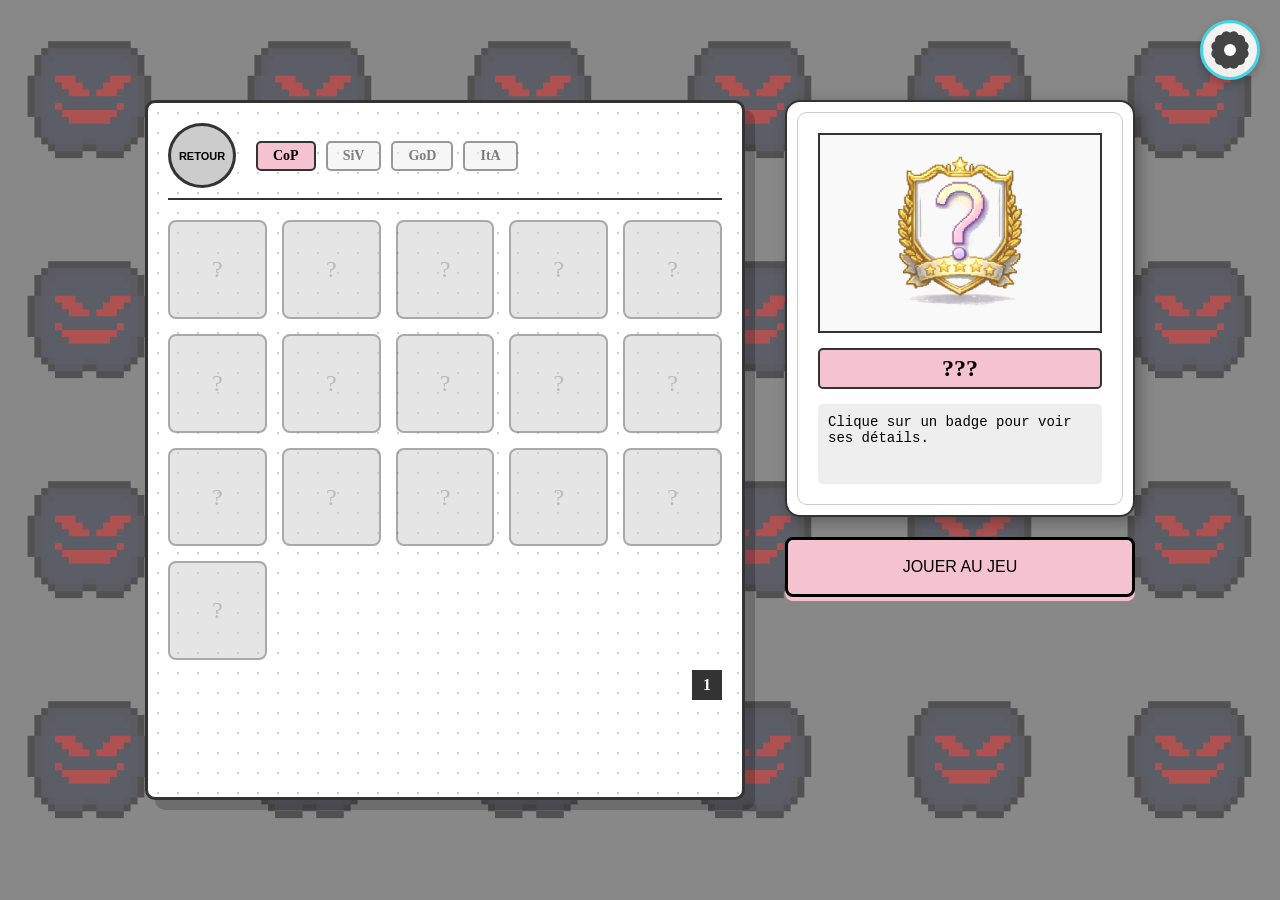
==== commit d2c0c36c: "Ajout Items : Star, Kyurem, Rocket et instauration des Modes Inversés" ====
--- a/pages/badges.html
+++ b/pages/badges.html
@@ -154,7 +154,7 @@
     { id: 'lakitu_clicker', category: 'SiV', name: "Rencontre Maléfique", desc: "Avoir osé déranger Lakitu dans les règles.", img: "../assets/images/Evil2.png" },
 
     // ======================== CATEGORIE GoD (16) - Suffixe 1 =====================================================================================================================
-    { id: 'god_slayer', category: 'GoD', name: "GoD", desc: "A dompté l'Evil Lakitu.", img: "../assets/images/Evil1" },
+    { id: 'god_slayer', category: 'GoD', name: "GoD", desc: "A dompté l'Evil Lakitu", img: "../assets/images/Evil1.png" },
     { id: 'score_5000', category: 'GoD', name: "Score d'Or", desc: "Atteindre un score de 7000 points.", img: "../assets/images/faceless1.png" },
     { id: 'lakitu_slayer_god', category: 'GoD', name: "Chasseur de Lakitu", desc: "Éliminer Lakitu 5 fois dans une partie.", img: "../assets/images/Laki1.png" },
     { id: 'sniper_master', category: 'GoD', name: "Œil de Lynx", desc: "Éliminer 20 cibles à la suite sans rater un seul tir.", img: "../assets/images/cursor1.png" },
@@ -214,8 +214,8 @@
                     setTimeout(() => notif.classList.add('show'), 100);
                     setTimeout(() => {
                         notif.classList.remove('show');
-                        setTimeout(() => notif.remove(), 600);
-                    }, 5000);
+                        setTimeout(() => notif.remove(), 500);
+                    }, 2000);
                 }
                 // Actualiser les pastilles rouges sans recharger la page
                 updateTabNotifications();
--- a/assets/css/style.css
+++ b/assets/css/style.css
@@ -444,7 +444,7 @@
    SOUS SECTION 2.3 : CONTAINER PRINCIPAL (STYLE WII)
    =============================================================== */
 .wii-container {
-  width: 1320px;
+  width: 1340px;
   min-height: 520px;
   align-items: center;
   background: linear-gradient(to bottom, var(--wii-blue-light), var(--wii-blue-dark));
@@ -457,6 +457,7 @@
   z-index: 1;
   flex-direction: column;
   gap: 20px;
+  bottom: 30px;
 }
 
 /* Effet lignes */
@@ -999,19 +1000,6 @@
     margin: 2px 0;
 }
 
-/* Style spécifique pour le badge GoD */
-.badge-item[data-id="god_slayer"] {
-    background: linear-gradient(45deg, #000, #ff0000);
-    border: 2px solid #ff0000;
-    box-shadow: 0 0 15px #ff4444;
-    animation: god-glow 1.5s infinite alternate;
-}
-
-@keyframes god-glow {
-    from { box-shadow: 0 0 10px #ff0000; transform: scale(1); }
-    to { box-shadow: 0 0 25px #ff4444; transform: scale(1.05); }
-}
-
 /* ===============================================================
    SOUS SECTION 3.4 : SYSTÈME DE CIBLES & GAMEPLAY
    =============================================================== */
@@ -1040,7 +1028,7 @@
     width: 140px !important;
     height: auto;
     filter: drop-shadow(0px 5px 5px rgba(0,0,0,0.3));
-    z-index: 35;
+    z-index: 40;
 }
 
 .lakitu-target {
@@ -1067,16 +1055,13 @@
 }
 
 /* Bombes et Explosions */
-.targets.bomb-target {
-    width: 150px;
-    height: 150px;
-    z-index: 30;
-}
-
 .bomb-target {
     filter: drop-shadow(0 0 5px red);
     animation: pulse-red 0.5s infinite alternate;
     width: 120px;
+    width: 150px;
+    height: 150px;
+    z-index: 31;
 }
 
 /* Spéciaux (UFO, Star, Boshi) */
@@ -1084,13 +1069,32 @@
     width: 150px;
     height: auto;
     filter: drop-shadow(0 0 15px cyan);
-    z-index: 31; 
-}
+    z-index: 30; 
+}
+
+/* Version qui va vers la GAUCHE (par défaut) */
+.rocket-left {
+    width: 120px;
+    height: auto !important;
+    z-index: 32;
+    filter: drop-shadow(0 0 5px red);
+    animation: rocketShakeLeft 0.1s infinite;
+}
+
+/* Version qui va vers la DROITE (Inversée) */
+.rocket-right {
+    width: 120px;
+    height: auto !important;
+    z-index: 32;
+    filter: drop-shadow(0 0 5px red);
+    animation: rocketShakeRight 0.1s infinite;
+}
+
 
 .star-target {
-    width: 210px;
+    width: 110px;
     filter: drop-shadow(0 0 15px #FFD700);
-    z-index: 29;
+    z-index: 33;
 }
 
 .boshi-target {
@@ -1105,8 +1109,19 @@
     height: 90px;
     filter: drop-shadow(0 0 8px #ADFF2F) drop-shadow(0 0 15px #ADFF2F);
     animation: bounce-dog 1s infinite alternate ease-in-out;
-    z-index: 50;
-}
+    z-index: 34;
+}
+
+/* Style spécifique pour Kyurem */
+.kyurem-target {
+    height: 90px;
+    width: 90px;
+    filter: brightness(0.7) drop-shadow(0 0 8px #ff0000);
+    z-index: 35;
+    animation: kyuremPulse 1.5s infinite alternate ease-in-out;
+    pointer-events: auto;
+}
+
 
 /* ===============================================================
    SOUS SECTION 3.5 : FEEDBACK VISUEL & TEXTES FLOTTANTS
@@ -1149,6 +1164,57 @@
     animation: pulse-red 0.5s infinite alternate;
     font-weight: bold;
     transform: scale(1.2);
+}
+
+/* L'écran noir total quand on le touche Kyurem */
+.darkness-overlay {
+    position: fixed;
+    top: 0;
+    left: 0;
+    width: 100vw;
+    height: 100vh;
+    background: rgb(0, 0, 0);
+    z-index: 999999;
+    pointer-events: none;
+    opacity: 0.9;
+    transition: opacity 1s ease-out;
+}
+
+/* Flash spécifique pour le Lakitu classique (Gentil/Inverse) */
+.classic-flash-overlay {
+    position: fixed;
+    top: 0;
+    left: 0;
+    width: 100vw;
+    height: 100vh;
+    background: rgba(0, 255, 100, 0.4); /* Vert translucide */
+    z-index: 10000;
+    pointer-events: none;
+    animation: classicFlashAnim 0.8s forwards;
+}
+
+@keyframes classicFlashAnim {
+    0% { opacity: 0.4; }
+    100% { opacity: 0; }
+}
+
+/* L'overlay de flash pour l'Evil Lakitu */
+.evil-flash-overlay {
+    position: fixed;
+    top: 0;
+    left: 0;
+    width: 100vw;
+    height: 100vh;
+    background: rgba(253, 0, 0, 0.8);
+    z-index: 10000;
+    pointer-events: none;
+    animation: evilFlashAnim 1.1s forwards;
+}
+
+@keyframes evilFlashAnim {
+    0% { opacity: 0.2; }
+    10% { opacity: 0.2; } /* Petit maintien du rouge */
+    100% { opacity: 0; }
 }
 
 /* ===============================================================
@@ -1393,6 +1459,18 @@
     animation: pixelScatter 0.5s steps(5) forwards;
 }
 
+/* Animation de pulsation maléfique */
+@keyframes kyuremPulse {
+    from {
+        filter: brightness(0.6) drop-shadow(0 0 5px #ff0000);
+        transform: scale(1);
+    }
+    to {
+        filter: brightness(0.9) drop-shadow(0 0 15px #ff0000);
+        transform: scale(1.05);
+    }
+}
+
 @keyframes pixelScatter {
     0% { transform: translate(0, 0) scale(1); opacity: 1; }
     100% { transform: translate(var(--dx), var(--dy)) scale(0); opacity: 0; }
@@ -1441,10 +1519,20 @@
     to { transform: scale(1.2); }
 }
 
-
-/* =========================================================================================================================
+@keyframes rocketShakeLeft {
+    0% { transform: scaleX(1) translate(1px, 1px); }
+    50% { transform: scaleX(1) translate(-1px, -2px); }
+    100% { transform: scaleX(1) translate(1px, 1px); }
+}
+
+@keyframes rocketShakeRight {
+    0% { transform: scaleX(-1) translate(1px, 1px); }
+    50% { transform: scaleX(-1) translate(-1px, -2px); }
+    100% { transform: scaleX(-1) translate(1px, 1px); }
+}
+/* ====================================================================================================================================================================================
    SEGEMENT 4 : SCOREBOARD (CLASSEMENT)
-   ========================================================================================================================= */
+   ======================================================================================================================================================================================= */
 
 /* ===============================================================
    SOUS SECTION 4.1 : BASE & FOND
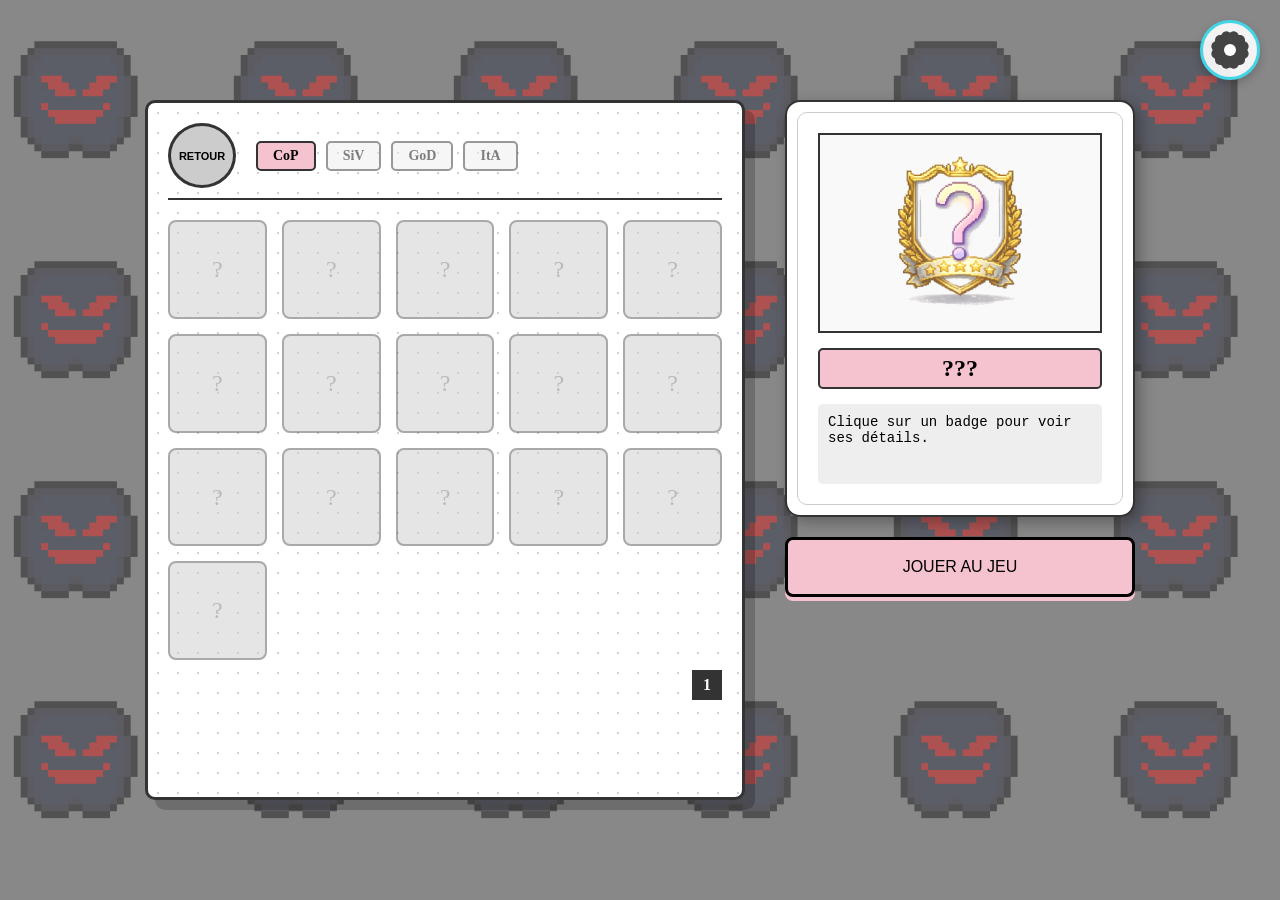
==== commit bd1f6505: "Ajout Badges GoD et Final" ====
--- a/pages/badges.html
+++ b/pages/badges.html
@@ -135,7 +135,7 @@
 
     // ======================== BADGES CATEGORIE SiV  =========================================================================================================================
     { id: 'peaceful', category: 'SiV', name: "Pacifiste", desc: "Ne rien toucher pendant les 10 premières secondes d'une partie.", img: "../assets/images/regular2.png" },
-    { id: 'score_4500', category: 'SiV', name: "Score d'Argent", desc: "Atteindre un score de 4500 points.", img: "../assets/images/faceless2.png" },
+    { id: 'score_6500', category: 'SiV', name: "Score d'Argent", desc: "Atteindre un score de 6500 points.", img: "../assets/images/faceless2.png" },
     { id: 'ghost_touch', category: 'SiV', name: "Chasseur de Fantômes", desc: "Cliquer sur une cible en mode Fantôme (Ghost-mode).", img: "../assets/images/cloudy2.png" },
     { id: 'pause_master', category: 'SiV', name: "Maître du Temps", desc: "Avoir utilisé la pause pour reprendre son souffle.", img: "../assets/images/clock2.png"},
     { id: 'rank_2', category: 'SiV', name: "Médaille d'Argent", desc: "Terminer à la 2ème place du classement.", img: "../assets/images/trophy2.png" },
@@ -145,7 +145,7 @@
     { id: 'yami_eye', category: 'SiV', name: "Oeil de Yami", desc: "Éliminer 20 Yami dans la même session.", img: "../assets/images/yami2.png" },
     { id: 'bomb_dodger', category: 'SiV', name: "Esquiveur", desc: "Finir une partie avec plus de 300 bombes ignorées.", img: "../assets/images/Bomby2.png" },
     { id: 'ufo_finder', category: 'SiV', name: "Observateur d'OVNI", desc: "Toucher l'OVNI 20 fois au total.", img: "../assets/images/ovni2.png" },
-    { id: 'laki_expert', category: 'SiV', name: "Expert Lakitu", desc: "Toucher Lakitu 7 fois au total.", img: "../assets/images/Laki2.png" },
+    { id: 'laki_expert', category: 'SiV', name: "Chasseur de Lakitu", desc: "Toucher Lakitu 7 fois au total.", img: "../assets/images/Laki2.png" },
     { id: 'boshi_hunter', category: 'SiV', name: "Chasseur de Boshi", desc: "Toucher Boshi 50 fois au total.", img: "../assets/images/Boshi2.png" },
     { id: 'tokyo_visitor', category: 'SiV', name: "Visiteur de Tokyo", desc: "Cliquer sur le chien secret 7 fois.", img: "../assets/images/Tokyo2.png" },
     
@@ -153,29 +153,27 @@
     { id: 'fast_check', category: 'SiV', name: "L'Oeil du Savant", desc: "Avoir consulté les détails des items dans le guide des règles.", img: "../assets/images/gear2.png"},
     { id: 'lakitu_clicker', category: 'SiV', name: "Rencontre Maléfique", desc: "Avoir osé déranger Lakitu dans les règles.", img: "../assets/images/Evil2.png" },
 
-    // ======================== CATEGORIE GoD (16) - Suffixe 1 =====================================================================================================================
-    { id: 'god_slayer', category: 'GoD', name: "GoD", desc: "A dompté l'Evil Lakitu", img: "../assets/images/Evil1.png" },
-    { id: 'score_5000', category: 'GoD', name: "Score d'Or", desc: "Atteindre un score de 7000 points.", img: "../assets/images/faceless1.png" },
-    { id: 'lakitu_slayer_god', category: 'GoD', name: "Chasseur de Lakitu", desc: "Éliminer Lakitu 5 fois dans une partie.", img: "../assets/images/Laki1.png" },
-    { id: 'sniper_master', category: 'GoD', name: "Œil de Lynx", desc: "Éliminer 20 cibles à la suite sans rater un seul tir.", img: "../assets/images/cursor1.png" },
-    { id: 'rank_1', category: 'GoD', name: "Médaille d'Or", desc: "Terminer à la 1ère place du classement.", img: "../assets/images/trophy1.png" },
-    { id: 'world_3_clear', category: 'GoD', name: "Héros de l'Ombre", desc: "Terminer avec succès le Monde 3.", img: "../assets/images/cloudy1.png" },
-    { id: 'game_marathon', category: 'GoD', name: "Marathonien", desc: "Jouer plus de 10 parties au total.", img: "../assets/images/gear1.png" },
-    { id: 'time_saver', category: 'GoD', name: "Juste à Temps", desc: "Récupérer un bonus de temps quand il reste moins de 3 secondes.", img: "../assets/images/clock1.png" },
-    { id: 'perfect_game', category: 'GoD', name: "Score Parfait", desc: "Terminer un niveau avec 100% de précision.", img: "../assets/images/star1.png" },
-
-    // Nouveaux ajouts GoD pour arriver à 16 :
-    { id: 'quad_kill', category: 'GoD', name: "Quadruple Kill", desc: "Toucher 4 cibles en moins de 1 seconde.", img: "../assets/images/regular1.png" },
-    { id: 'yami_god', category: 'GoD', name: "Dieu des Yami", desc: "Débusquer 10 Yami au total.", img: "../assets/images/yami1.png" },
-    { id: 'bomb_legend', category: 'GoD', name: "Démineur de l'Ombre", desc: "Toucher 5 bombes volontairement en une partie.", img: "../assets/images/Bomby1.png" },
-    { id: 'ufo_god', category: 'GoD', name: "As de l'Espace", desc: "Détruire l'OVNI 5 fois au total.", img: "../assets/images/ovni1.png" },
-    { id: 'evil_slayer', category: 'GoD', name: "Exorciste Suprême", desc: "Éliminer 20 Evil Lakitu au total.", img: "../assets/images/Evil1.png" },
-    { id: 'boshi_god', category: 'GoD', name: "Dieu Boshi", desc: "Toucher Boshi 10 fois au total.", img: "../assets/images/Boshi1.png" },
-    { id: 'dog_god', category: 'GoD', name: "Dieu Canin", desc: "Cliquer sur le chien secret 10 fois.", img: "../assets/images/Tokyo1.png" },
-    { id: 'ultimate_clear', category: 'GoD', name: "Fin de l'Aventure", desc: "Terminer le Monde 3 avec plus de 10 000 points.", img: "../assets/images/fusée1.png" },
+    // ======================== BADGES CATEGORIE GoD =====================================================================================================================
+        { id: 'score_10000', category: 'GoD', name: "Score d'Or", desc: "Atteindre un score de 10 000 points.", img: "../assets/images/faceless1.png" },
+        { id: 'rank_1', category: 'GoD', name: "Médaille d'Or", desc: "Terminer à la 1ère place du classement.", img: "../assets/images/trophy1.png" },
+        { id: 'world_3_clear', category: 'GoD', name: "Héros de l'Ombre", desc: "Terminer avec succès le Monde 3.", img: "../assets/images/fusée1.png" },
+        { id: 'time_saver', category: 'GoD', name: "Juste à Temps", desc: "Récupérer un bonus de temps quand il reste moins de 3 secondes.", img: "../assets/images/star1.png" },
+        { id: 'game_marathon', category: 'GoD', name: "Marathonien", desc: "Jouer plus de 10 parties au total.", img: "../assets/images/gear1.png" },
+        { id: 'ultimate_clear', category: 'GoD', name: "Zéro Absolu", desc: "Terminer une partie avec exactement 0 point.", img: "../assets/images/cursor1.png" },
+        { id: 'quad_kill', category: 'GoD', name: "Frénésie de Clics", desc: "Toucher 15 cibles en moins de 8 secondes.", img: "../assets/images/regular1.png" },
+        { id: 'inverse_mode', category: 'GoD', name: "Allié des Nuages", desc: "A rallié Lakitu en complétant son mode fantôme.", img: "../assets/images/Laki1.png" },
+        { id: 'cloud_slayer', category: 'GoD', name: "Exorciste Suprême", desc: "Éliminer 25 Evil Lakitu au total.", img: "../assets/images/cloudy1.png" },
+        { id: 'god_slayer', category: 'GoD', name: "Tueur de Dieu", desc: "Vaincre l'Evil Lakitu Fantôme et obtenir l'immunité.", img: "../assets/images/Evil1.png" },
+        { id: 'shadow_god', category: 'GoD', name: "Seigneur des Ombres", desc: "Cliquer sur 200 malus durant une seule partie.", img: "../assets/images/yami1.png" },
+        { id: 'rocket_legend', category: 'GoD', name: "Démineur de l'Ombre", desc: "Toucher 10 rockets volontairement en une partie.", img: "../assets/images/Bomby1.png" },
+        { id: 'time_master_3m', category: 'GoD', name: "Maître du Temps", desc: "Faire durer la partie pendant plus de 3 minutes.", img: "../assets/images/clock1.png" },
+        { id: 'ufo_god', category: 'GoD', name: "As de l'Espace", desc: "Détruire l'OVNI 55 fois au total.", img: "../assets/images/ovni1.png" },
+        { id: 'boshi_god', category: 'GoD', name: "Dieu Boshi", desc: "Toucher Boshi 100 fois au total.", img: "../assets/images/Boshi1.png" },
+        { id: 'dog_god', category: 'GoD', name: "Dieu Canin", desc: "Cliquer sur les chiens secrets 20 fois.", img: "../assets/images/Tokyo1.png" },
+
 
         
-        { id: 'full_collection', category: 'ItA', name: "Maître des Licornes", desc: "Débloquer tous les autres badges du jeu.", img: "../assets/images/badges/b25.png" }
+        { id: 'full_collection', category: 'ItA', name: "Maître des Licornes", desc: "Débloquer tous les autres badges du jeu.", img: "../assets/images/Logo_Pinata.png" }
     ];
 
     // --- FONCTION DE DÉBLOCAGE ET NOTIFICATION VISUELLE ---
@@ -217,6 +215,18 @@
                         setTimeout(() => notif.remove(), 500);
                     }, 2000);
                 }
+
+                // --- LOGIQUE MAÎTRE DES LICORNES (Vérification Collection Complète) ---
+                if (badgeId !== 'full_collection') {
+                    const allOtherBadges = badgeData.filter(b => b.id !== 'full_collection');
+                    const hasAllOthers = allOtherBadges.every(b => unlocked.includes(b.id));
+
+                    if (hasAllOthers) {
+                        // On attend un petit délai pour ne pas superposer les deux notifications trop brutalement
+                        setTimeout(() => unlockBadge('full_collection'), 2500);
+                    }
+                }
+
                 // Actualiser les pastilles rouges sans recharger la page
                 updateTabNotifications();
             }
@@ -353,12 +363,10 @@
         detailDesc.textContent = badge.desc;
 
         // Condition pour le fond de la carte :
-        // Si l'image est le cadenas (Unknown.png), le fond est blanc
         if (badge.img === "../assets/images/Unknown.png") {
             photoContainer.style.backgroundColor = "#ffffff";
             photoContainer.classList.remove('unlocked-photo-bg');
         } else {
-            // Sinon (badge débloqué), on enlève le blanc et on laisse ta classe unlocked-photo-bg (noir) s'appliquer
             photoContainer.style.backgroundColor = ""; 
             photoContainer.classList.add('unlocked-photo-bg');
         }
